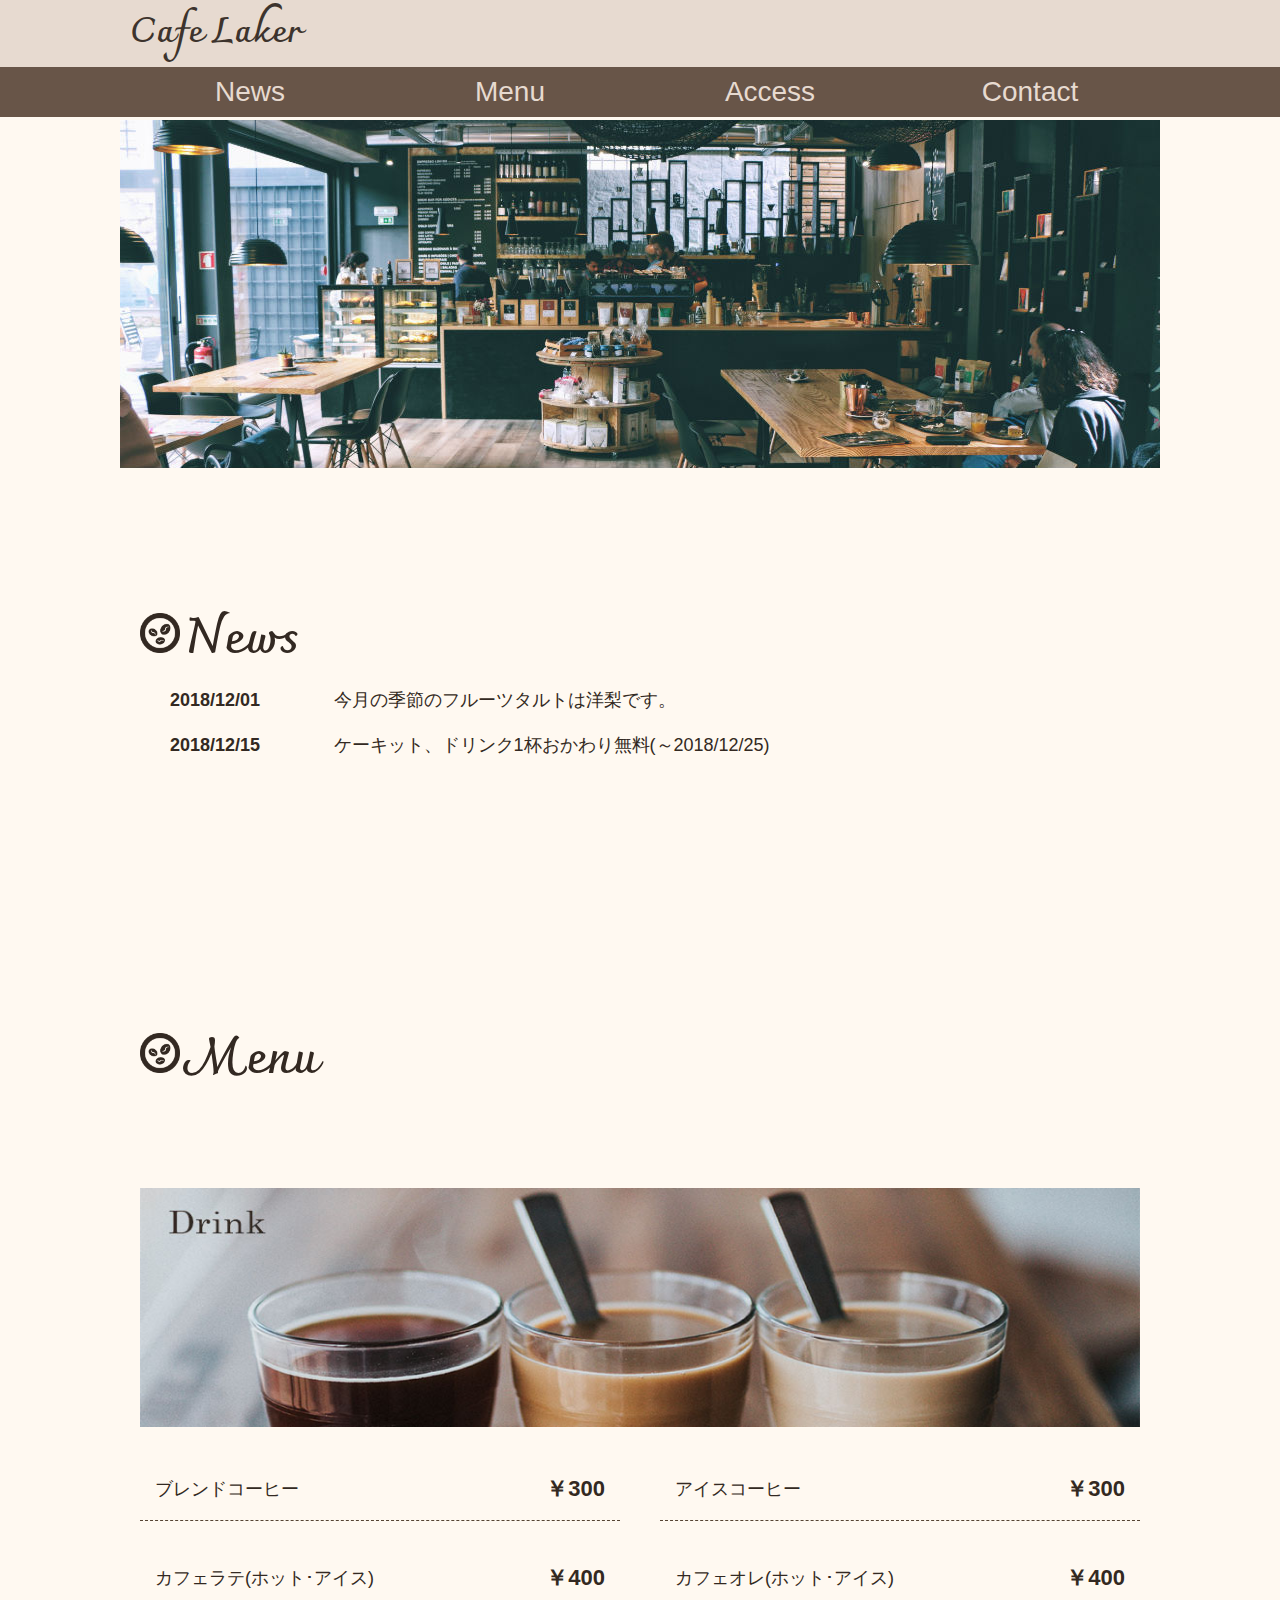
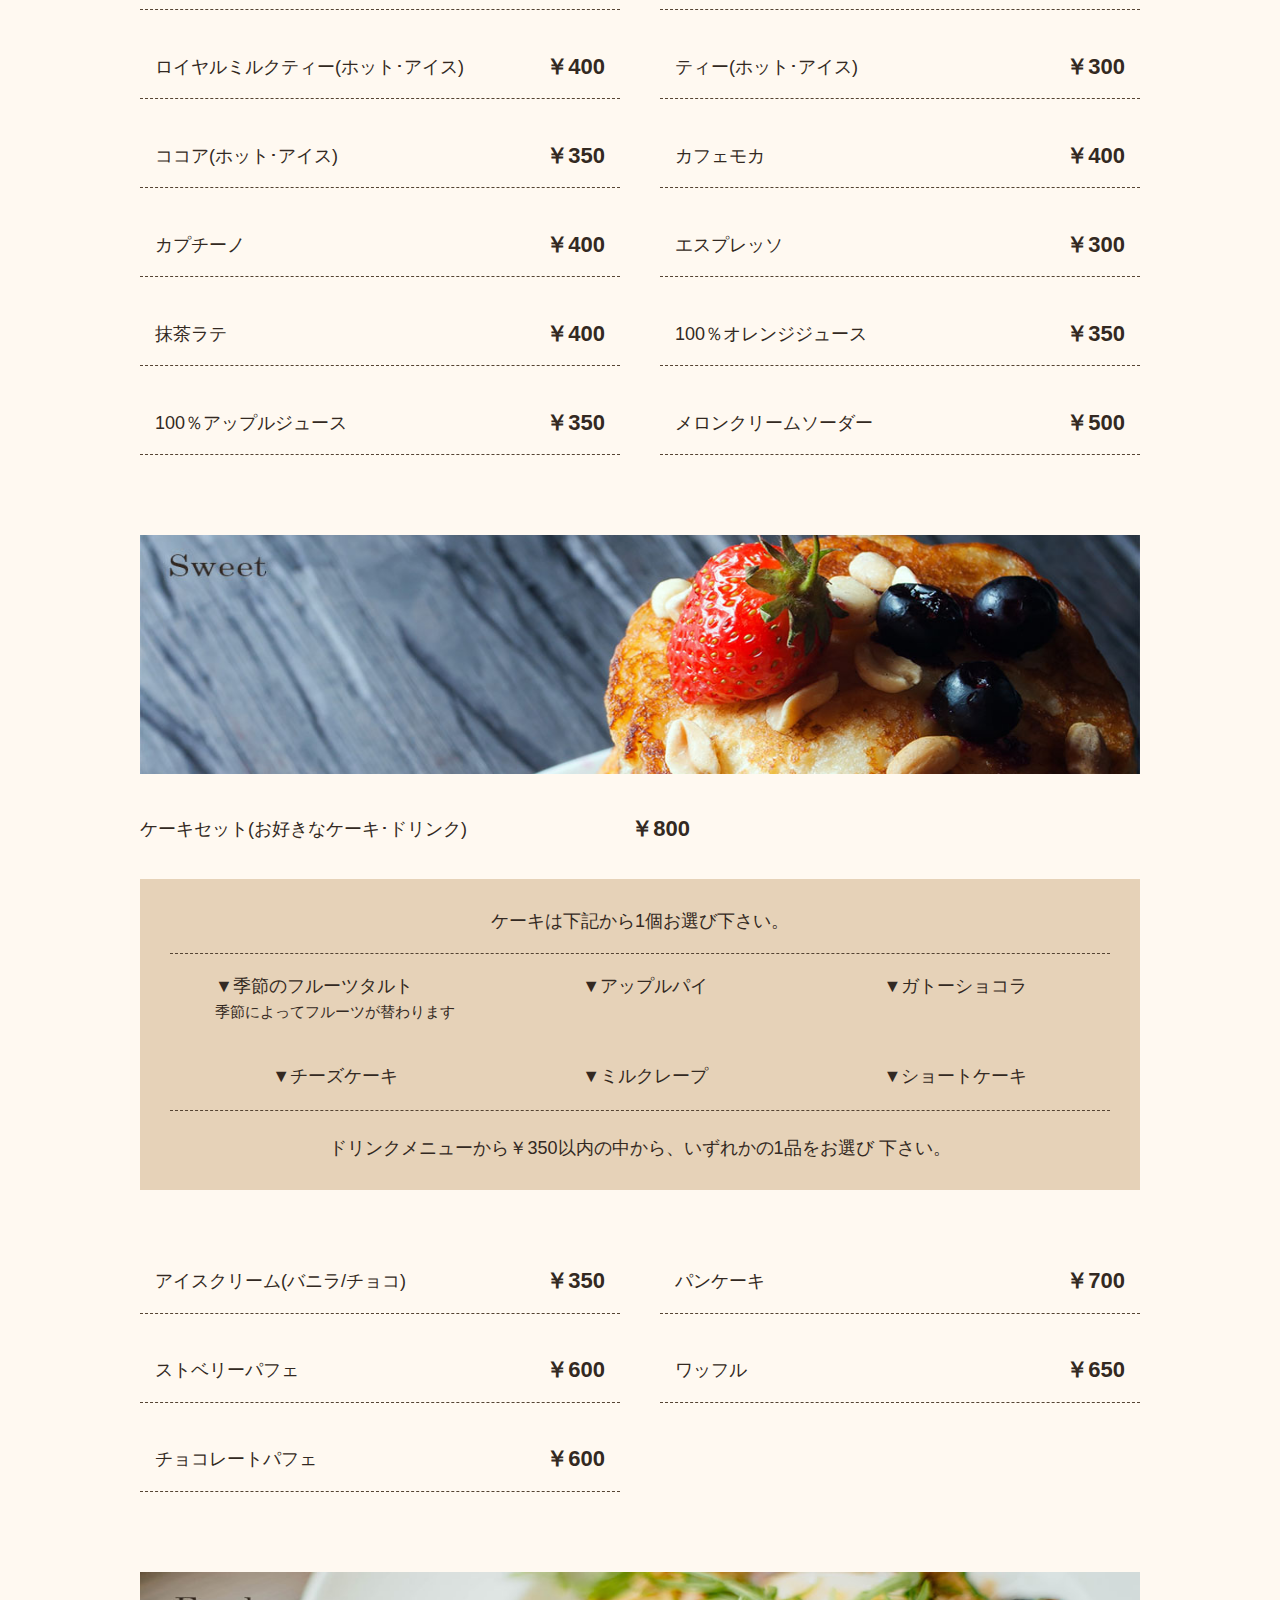
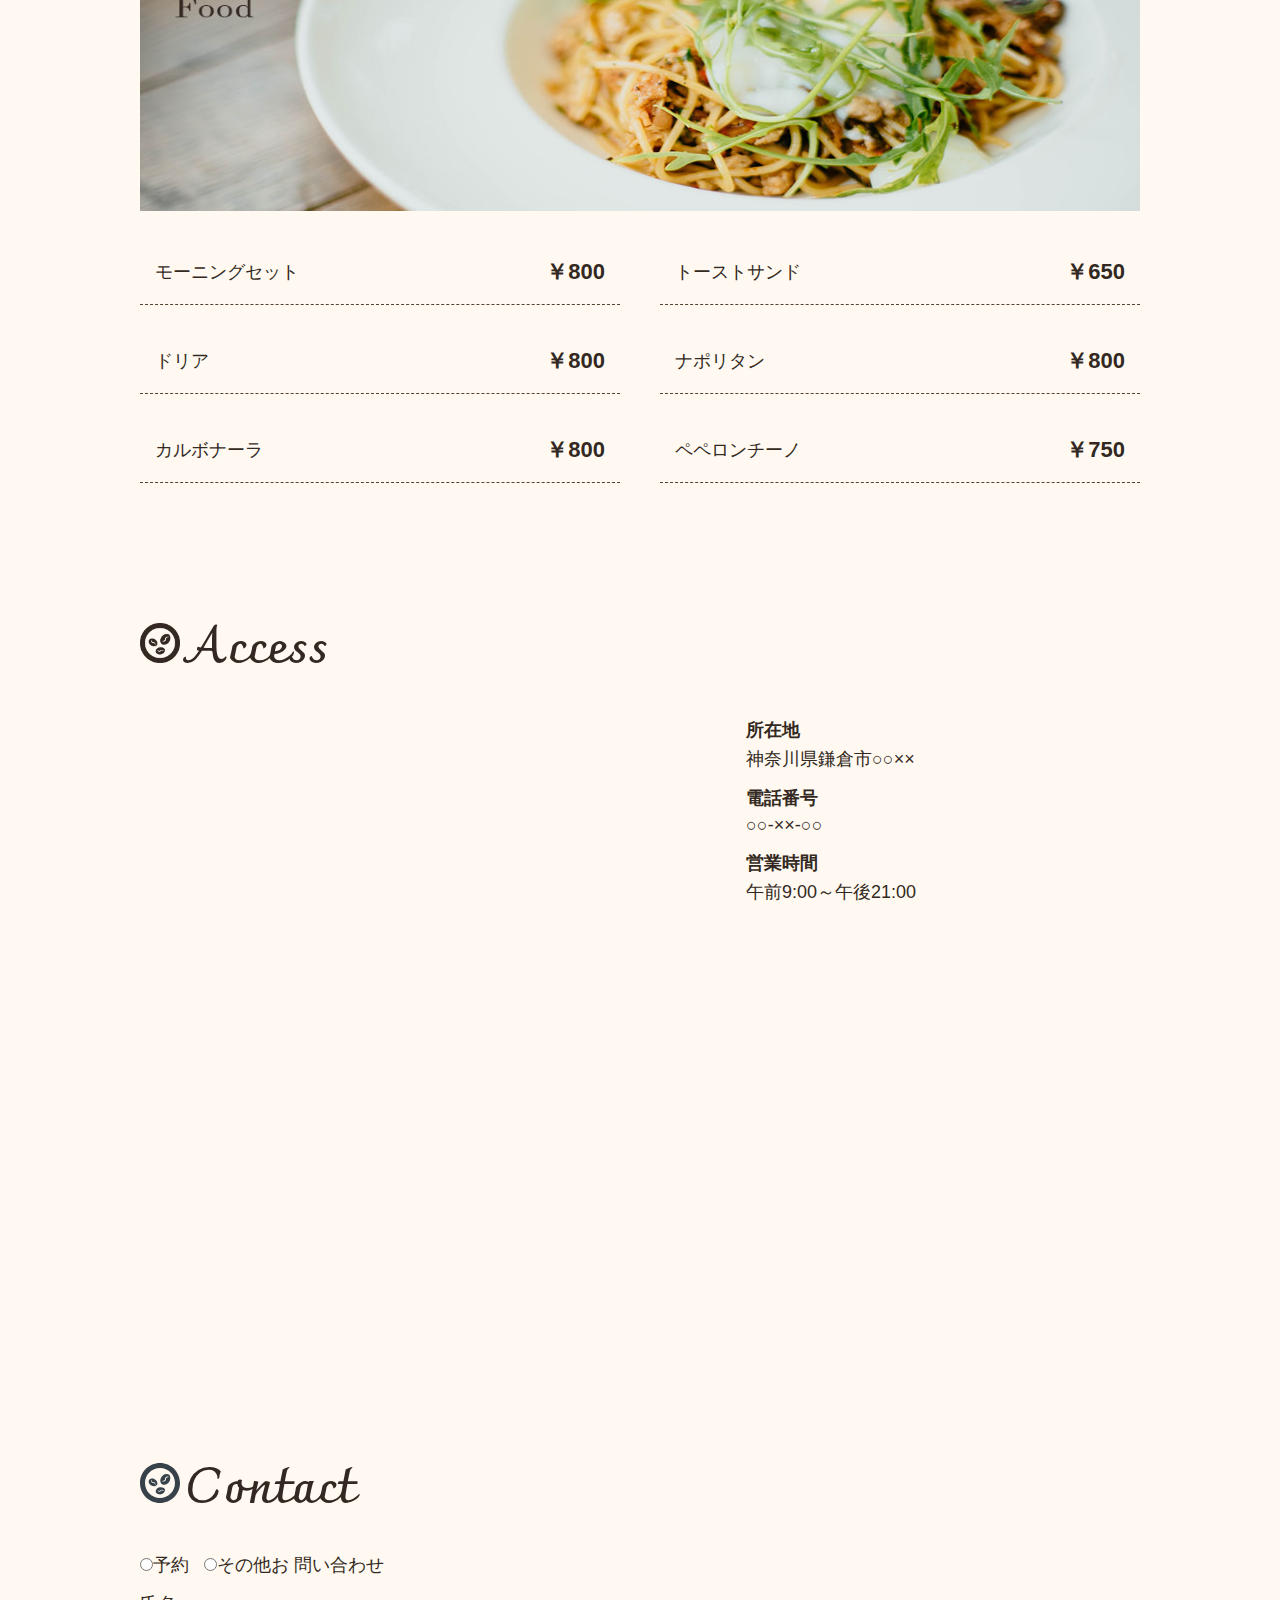
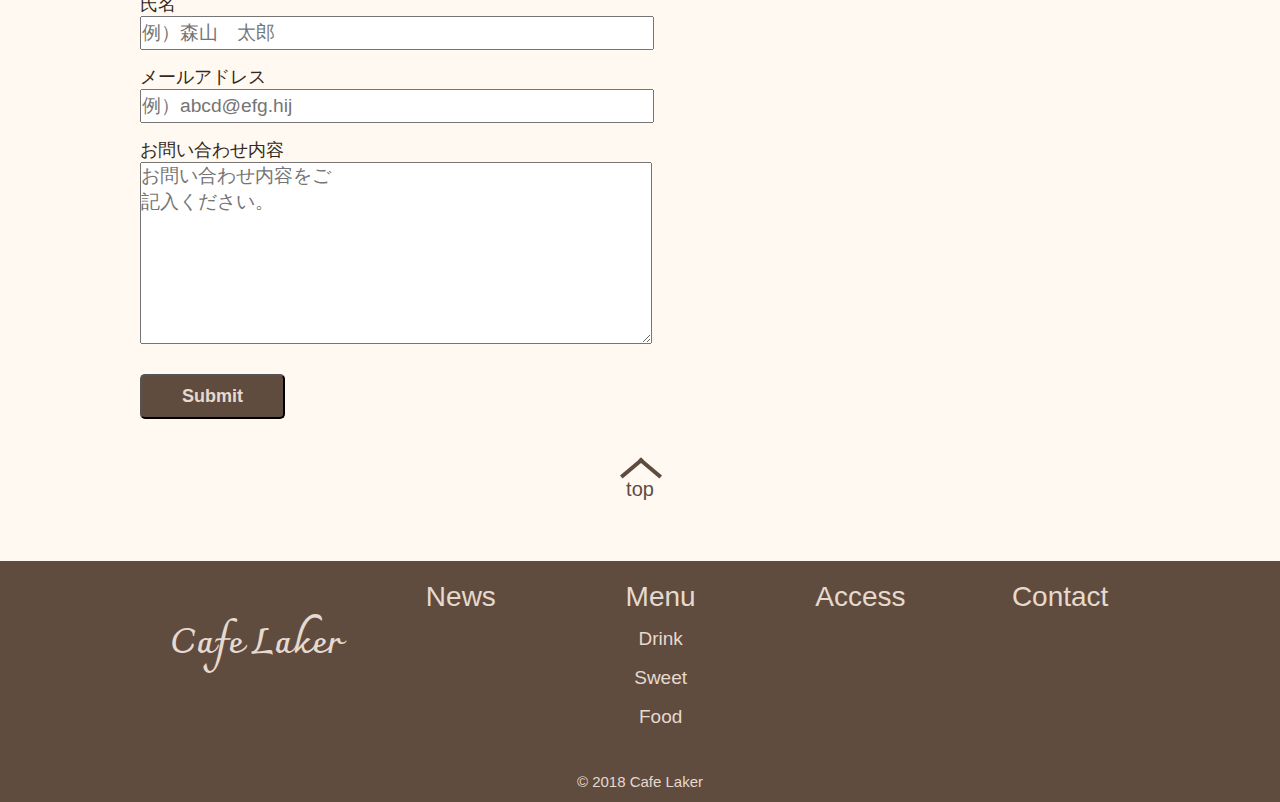
==== cafe/index.html @ 0f0bcf5d "Update index.html" ====
<!DOCTYPE html>
<html>

<head>
    <meta charset="utf-8">
    <meta name="viewport" content="width=device-width, initial-scale=1.0">
    <title>Cafe Laker</title>
    <link rel="stylesheet" href="style.css">
    <link href="https://fonts.googleapis.com/css?family=Charmonman|Kosugi+Maru" rel="stylesheet">
    <link rel="stylesheet" href="responsive.css">
    <link href="https://use.fontawesome.com/releases/v5.0.6/css/all.css" rel="stylesheet">
    <script src="https://ajax.googleapis.com/ajax/libs/jquery/3.3.1/jquery.min.js"></script>
    <script type="text/javascript" src="jquery.min.js"></script>
</head>

<body>
    <header>
        <div id="logo">
            <h1>Cafe Laker</h1>
        </div>
        <div class="menu-icon">
            <span class="line_1"></span>
            <span class="line_2"></span>
            <span class="line_3"></span>
        </div>
        <nav id="header-list">
            <ul>
                <li class="hli"><a class="link" href="#news">News</a></li>
                <li class="hli"><a class="link" href="#menu">Menu</a>

                    <ul id="sub-list">
                        <li class="hli-sub"><a class="link" href="#drink">Drink</a></li>
                        <li class="hli-sub"><a class="link" href="#sweet">Sweet</a></li>
                        <li class="hli-sub"><a class="link" href="#food">Food</a></li>
                    </ul>
                    <div id="menu-icon1">
                        <p class="icon">＋</p>
                    </div>
                </li>
                <li class="hli"><a class="link" href="#access">Access</a></li>
                <li class="hli"><a class="link" href="#contact">Contact</a></li>
            </ul>
        </nav>
    </header>
    <div id="main">
        <img class="top-img" src="./01.jpg">

        <div id="news">
            <h1><img class="icon" src="icon_054910.png" width="40">News</h1>
            <div id="news-box">
                <dl>
                    <dt><span>2018/12/01</span></dt>
                    <dd>今月の季節のフルーツタルトは洋梨です。</dd>
                    <dt>2018/12/15</dt>
                    <dd>ケーキット、ドリンク1杯おかわり無料(～2018/12/25)</dd>
                </dl>
            </div>
        </div>
        <div id="menu">
            <h1><img class="icon" src="icon_054910.png" width="40">Menu</h1>

            <div id="drink">
                <img class="menu-img" src="001.jpg" alt="Drink" width="1000" height="239">
                <div class="menu-list">
                    <div class="menu-list-in">
                        <div class="menu-name">
                            <span>ブレンドコーヒー</span>
                        </div>
                        <div class="menu-price">
                            <span>￥300</span>
                        </div>
                    </div>
                    <div class="menu-list-in">
                        <div class="menu-name">
                            <span>アイスコーヒー</span>
                        </div>
                        <div class="menu-price">
                            <span>￥300</span>
                        </div>
                    </div>
                    <div class="menu-list-in">
                        <div class="menu-name">
                            <span>カフェラテ(ホット･アイス)</span>
                        </div>
                        <div class="menu-price">
                            <span>￥400</span>
                        </div>
                    </div>
                    <div class="menu-list-in">
                        <div class="menu-name">
                            <span>カフェオレ(ホット･アイス)</span>
                        </div>
                        <div class="menu-price">
                            <span>￥400</span>
                        </div>
                    </div>
                    <div class="menu-list-in">
                        <div class="menu-name">
                            <span>ロイヤルミルクティー(ホット･アイス)</span>
                        </div>
                        <div class="menu-price">
                            <span>￥400</span>
                        </div>
                    </div>
                    <div class="menu-list-in">
                        <div class="menu-name">
                            <span>ティー(ホット･アイス)</span>
                        </div>
                        <div class="menu-price">
                            <span>￥300</span>
                        </div>
                    </div>
                    <div class="menu-list-in">
                        <div class="menu-name">
                            <span>ココア(ホット･アイス)</span>
                        </div>
                        <div class="menu-price">
                            <span>￥350</span>
                        </div>
                    </div>
                    <div class="menu-list-in">
                        <div class="menu-name">
                            <span>カフェモカ</span>
                        </div>
                        <div class="menu-price">
                            <span>￥400</span>
                        </div>
                    </div>
                    <div class="menu-list-in">
                        <div class="menu-name">
                            <span>カプチーノ</span>
                        </div>
                        <div class="menu-price">
                            <span>￥400</span>
                        </div>
                    </div>
                    <div class="menu-list-in">
                        <div class="menu-name">
                            <span>エスプレッソ</span>
                        </div>
                        <div class="menu-price">
                            <span>￥300</span>
                        </div>
                    </div>
                    <div class="menu-list-in">
                        <div class="menu-name">
                            <span>抹茶ラテ</span>
                        </div>
                        <div class="menu-price">
                            <span>￥400</span>
                        </div>
                    </div>
                    <div class="menu-list-in">
                        <div class="menu-name">
                            <span>100％オレンジジュース</span>
                        </div>
                        <div class="menu-price">
                            <span>￥350</span>
                        </div>
                    </div>
                    <div class="menu-list-in">
                        <div class="menu-name">
                            <span>100％アップルジュース</span>
                        </div>
                        <div class="menu-price">
                            <span>￥350</span>
                        </div>
                    </div>
                    <div class="menu-list-in">
                        <div class="menu-name">
                            <span>メロンクリームソーダー</span>
                        </div>
                        <div class="menu-price">
                            <span>￥500</span>
                        </div>
                    </div>
                </div>
            </div>


            <div id="sweet">
                <img class="menu-img" src="002.jpg" alt="sweet" width="1000" height="239">

                <div class="menu-list-1">
                    <div class="menu-list-in1">
                        <div class="menu-name">
                            <span>ケーキセット(お好きなケーキ･ドリンク)</span>
                        </div>
                        <div class="menu-price">
                            <span>￥800</span>
                        </div>
                    </div>
                </div>
                <div class="menu-list">
                    <div class="cake-set">
                        <div class="cake-select">
                            <span>ケーキは下記から1個お選び下さい。</span>
                        </div>
                        <div class="cake-list">
                            <div class="cake-name">
                                <span>▼季節のフルーツタルト
                  <br><small>季節によってフルーツが替わります</small></span>
                            </div>
                        </div>
                        <div class="cake-list">
                            <div class="cake-name">
                                <span>▼アップルパイ</span>
                            </div>
                        </div>
                        <div class="cake-list">
                            <div class="cake-name">
                                <span>▼ガトーショコラ</span>
                            </div>
                        </div>
                        <div class="cake-list">
                            <div class="cake-name">
                                <span>▼チーズケーキ</span>
                            </div>
                        </div>
                        <div class="cake-list">
                            <div class="cake-name">
                                <span>▼ミルクレープ</span>
                            </div>
                        </div>
                        <div class="cake-list">
                            <div class="cake-name">
                                <span>▼ショートケーキ</span>
                            </div>
                        </div>
                        <p>ドリンクメニューから￥350以内の中から、いずれかの1品をお選び 下さい。
                        </p>
                    </div>
                    <div class="menu-list-in">
                        <span>アイスクリーム(バニラ/チョコ)</span>
                        <div class="menu-price">
                            <span>￥350</span>
                        </div>
                    </div>
                    <div class="menu-list-in">
                        <span>パンケーキ</span>
                        <div class="menu-price">
                            <span>￥700</span>
                        </div>
                    </div>
                    <div class="menu-list-in">
                        <span>ストベリーパフェ</span>
                        <div class="menu-price">
                            <span>￥600</span>
                        </div>
                    </div>
                    <div class="menu-list-in">
                        <span>ワッフル</span>
                        <div class="menu-price">
                            <span>￥650</span>
                        </div>
                    </div>
                    <div class="menu-list-in">
                        <span>チョコレートパフェ</span>
                        <div class="menu-price">
                            <span>￥600</span>
                        </div>
                    </div>
                </div>

                <div id="food">
                    <img class="menu-img" src="003.jpg" alt="food" width="1000" height="239">
                    <div class="menu-list">
                        <div class="menu-list-in">
                            <div class="menu-name">
                                <span>モーニングセット</span>
                            </div>
                            <div class="menu-price">
                                <span>￥800</span>
                            </div>
                        </div>
                        <div class="menu-list-in">
                            <div class="menu-name">
                                <span>トーストサンド</span>
                            </div>
                            <div class="menu-price">
                                <span>￥650</span>
                            </div>
                        </div>
                        <div class="menu-list-in">
                            <div class="menu-name">
                                <span>ドリア</span>
                            </div>
                            <div class="menu-price">
                                <span>￥800</span>
                            </div>
                        </div>
                        <div class="menu-list-in">
                            <div class="menu-name">
                                <span>ナポリタン</span>
                            </div>
                            <div class="menu-price">
                                <span>￥800</span>
                            </div>
                        </div>
                        <div class="menu-list-in">
                            <div class="menu-name">
                                <span>カルボナーラ</span>
                            </div>
                            <div class="menu-price">
                                <span>￥800</span>
                            </div>
                        </div>
                        <div class="menu-list-in">
                            <div class="menu-name">
                                <span>ペペロンチーノ</span>
                            </div>
                            <div class="menu-price">
                                <span>￥750</span>
                            </div>
                        </div>
                    </div>
                </div>
            </div>
        </div>
        <div id="access">
            <h1><img class="icon" src="icon_054910.png" width="40">Access</h1>
            <div class="access-in">
                <div id="map">
                    <a href="https://maps.google.com/maps?q=35.319024,139.550549">
                    <iframe src="https://www.google.com/maps/embed?pb=!1m18!1m12!1m3!1d402.9807666030861!
2d139.55037755636258!3d35.31930980837869!2m3!1f0!2f0!3f0!3m2!1i1024!2i768!4f13.1!3m3!1m2!
1s0x601845c22a4f73df%3A0xc7e93a3e84fb0e0e!2z6Y6M5YCJ6aeF!5e0!3m2!1sja!2sjp!4v1543135971480" width="576" height="400" frameborder="0" style="border:0" allowfullscreen></iframe></a>
                </div>
                <div class="access-info">
                    <div class="access-list">
                        <p class="access-head">所在地</p>
                        <p class="access-content">神奈川県鎌倉市○○××</p>
                    </div>
                    <div class="access-list">
                        <p class="access-head">電話番号</p>
                        <p class="access-content">○○-××-○○</p>
                    </div>
                    <div class="access-list">
                        <p class="access-head">営業時間</p>
                        <p class="access-content">午前9:00～午後21:00</p>
                    </div>
                </div>
            </div>
        </div>

        <div id="contact">
            <h1><img class="icon" src="icon_054910.svg" width="40">Contact</h1>
            <div class="contact-in">
                <div class="radio-select">
                    <input type="radio" name="contact" value "reservation">予約
                    <input class="radio-left" type="radio" name="contact" value "other">その他お 問い合わせ
                </div>
                <div class="contact-list">
                    <p>氏名</p>
                    <input class="contact-area" type="text" size="50" name="name" value="" placeholder="例）森山　太郎">
                </div>
                <div class="contact-list">
                    <p>メールアドレス</p>
                    <input class="contact-area" type="text" size="50" name="mail" value="" placeholder="例）abcd@efg.hij">
                </div>
                <div class="contact-list">
                    <p>お問い合わせ内容</p>
                    <textarea class="contact-area" cols="50" rows="10" name="message" placeholder="お問い合わせ内容をご
記入ください。"></textarea>
                </div>
                <div class="button">
                    <input class="btn" type="submit">
                </div>
            </div>
        </div>
        <div id="top">
            <a href="#logo">
     <span class="top-line_1"></span>
     <span class="top-line_2"></span>
     <p>top</p>
            </a>
        </div>
    </div>

    <footer>
        <div id="footer-in">
            <h1 id="footer-logo">Cafe Laker</h1>
            <nav id="footer-list">
                <ul>
                    <li class="fli"><a href="#news">News</a></li>
                    <li class="fli"><a href="#menu">Menu</a>
                        <ul id="footer-list-sub">
                            <li class="fli-sub"><a href="#drink">Drink</a></li>
                            <li class="fli-sub"><a href="#sweet">Sweet</a></li>
                            <li class="fli-sub"><a href="#food">Food</a></li>
                        </ul>
                    </li>
                    <li class="fli"><a href="#access">Access</a></li>
                    <li class="fli"><a href="#contact">Contact</a></li>
                </ul>
            </nav>
            <p><small>&copy; 2018 Cafe Laker</small></p>
        </div>
    </footer>
</body>

</html>
---- cafe/style.css ----
@charset "utf-8";
* {
    margin: 0;
    padding: 0;
}

body {
    font-family: 'Kosugi Maru', sans-serif;
    font-size: 18px;
    background-color: #FFF9F1;
    color: #332922;
}

header {
    opacity: 0.95;
    position: fixed;
    width: 100%;
}

h1 {
    font-family: 'Charmonman', cursive;
    font-size: 50px;

}

#logo {
    padding-left: 20px;
    background-color: #E6D9CE;
}

#logo h1 {
    font-size: 35px;
    max-width: 1040px;
    margin: 0 auto;
}


#main {
    max-width: 1040px;
    margin: 0 auto;
}

/*アイコン*/
.icon{
    padding-right: 5px;
}
.menu-icon {
    display: none;
}
#menu-icon1 {
    display: none;
}

/*ヘッダーメニュー*/
ul,
a {
    list-style: none;
    text-decoration: none;
    font-size: 28px;
    color: #E6D9CE;
}
#header-list {
    height: 50px;
    background-color: #604C3F;
}
#header-list ul {
    max-width: 1040px;
    margin: 0 auto;
}
#header-list > ul {
    display: flex;
}
#header-list li {
    width: 100%;
}
#header-list a {
    display: inline-block;
}
.hli a {
    width: 100%;
    text-align: center;
    line-height: 50px;
}
.hli a:hover {
    background-color: #997A65;
    color: #604C3F;
}

/*サブリスト*/
#sub-list {
    display: none;
}
.hli-sub {
    background-color: #604C3F;
    border-top: dashed 2px #E6D9CE;
}

/*メイン画像*/
.top-img{
    padding-top: 120px;
}

.menu-img{
    padding-top: 80px;
}

/*ニュース*/
#news {
    min-height: 300px;
    margin-left: 20px;
    padding-top: 120px;
}
#news-box {
    margin-left: 30px;
    line-height: 1.4;
}
#news-box dt {
    padding-right: 15px;
    float: left;
    font-weight: bold;
    width: 15%;
}
#news-box dd {
    padding-bottom: 20px;
}

/*メニュー*/
#menu {
    margin: 0 20px;
    padding-top: 120px;
}
.menu-list {
    display: flex;
    flex-wrap: wrap;
    align-content: space-between;
    justify-content: space-between;
}
.menu-list-in {
    width: 48%;
    display: flex;
    justify-content: space-between;
    padding: 0 15px;
    box-sizing: border-box;
    border-bottom: 1px dashed #543;
    height: 4rem;
    align-items: center;
    margin-top: 25px;
}
.menu-price {
    font-weight: bold;
    font-size: 22px;
}

.menu-list-1 {
    display: block;
    overflow: hidden;
    padding-top: 20px;
    padding-bottom: 20px;
}
.menu-list-in1 {
    box-sizing: border-box;
    width: 55%;
    height: 60px;
    display: flex;
    flex-flow: nowrap;
    align-items: center;
    justify-content: space-between;
    overflow: hidden;
}

/*ケーキメニュー*/
.cake-set {
    display: flex;
    flex-wrap: wrap;
    padding: 30px;
    background-color: #E6D2B8;
    margin-bottom: 35px;
}
.cake-set p {
    width: 100%;
    text-align: center;
    padding-top: 25px;
    border-top: dashed 1px #543;
}
.cake-select {
    text-align: center;
    width: 100%;
    padding-bottom: 20px;
    border-bottom: dashed 1px #543;
}
.cake-list {
    width: 33%;
    display: flex;
    padding: 20px 0 20px 20px;
    box-sizing: border-box;
    line-height: 1.4;
}
.cake-name {
    display: block;
    margin: 0 auto;
}

/*アクセス*/
#access {
    margin: 0 20px;
    padding-top: 120px;
    min-height: 80vh;
}
.access-in {
    display: flex;
    margin-top: 20px;
}
.access-info {
    padding-left: 30px;
    width: 100%;
}
.access-list {
    margin-bottom: 15px;
}
.access-head {
    margin-bottom: 5px;
    font-weight: bold;
}

/*お問い合わせ*/
#contact {
    margin-left: 20px;
    padding-top: 120px;
}
.contact-in {
    margin-top: 15px;
}
.radio-left {
    margin-left: 10px;
}
.contact-list {
    margin-top: 15px;
}
.contact-area {
    height: 30px;
}
#contact textarea {
    height: 180px;
}
.contact-area {
    width: 50%;
}
input[type=text],
textarea {
    font-size: 1.2rem;
}
/*ボタン*/
.btn {
    font-size: 18px;
    font-weight: bold;
    padding: 10px 40px;
    margin: 25px 0;
    border-radius: 5px;
    background-color: #604C3F;
    color: #E6D9CE;
}
.btn:hover {
    background-color: #997A65;
    color: #604C3F;
}

/*ページ先頭*/
#top {
    padding: 10px;
    margin: 0 auto;
    width: 45px;
}
#top p {
    font-size: 20px;
    color: #604C3F;
    text-align: center
}
.top-line_1,
.top-line_2 {
    background-color: #604C3F;
    width: 28px;
    height: 4px;
    display: block;
    margin-bottom: 8px;
}
.top-line_1 {
    transform: translateY(12px) rotate(-40deg);
}
.top-line_2 {
    transform: translateX(18px) rotate(40deg);
}

/*フッター*/

footer {
    margin-top: 50px;
    background-color: #604C3F;
}

#footer-in {
    max-width: 1040px;
    margin: 0 auto;
}

#footer-logo {
    float: left;
    margin: 50px 20px 0 50px;
    font-size: 35px;
    color: #E6D9CE;
}

/*フッターリスト*/
#footer-list {
    height: 200px;
}
#footer-list > ul {
    display: flex;
}
.fli {
    width: 25%;
    margin-top: 20px;
    text-align: center;
    font-size: 23px;
}
.fli-sub a {
    padding-top: 15px;
    font-size: 19px;
    display: inline-block;
}
footer p {
    text-align: center;
    padding: 10px;
    color: #E6D9CE;
}
---- cafe/responsive.css ----
@media only screen and (min-width: 901px) {
    .hli {
        display: block!important
    }

}

@media all and (max-width: 900px) {
    header {
        position: static;
    }
    #logo {
        padding-top: 50px;
        text-align: center;

    }
    /*アイコン*/
    .menu-icon {
        cursor: pointer;
        padding: 9px 25px;
        display: block;
        position: fixed;
        top: 0;
        right: 0;
        z-index: 10;
    }
    .line_1,
    .line_2,
    .line_3 {
        width: 26px;
        height: 3px;
        background-color: #E6D9CE;
        display: block;
        margin-bottom: 8px;
    }
    .menu-icon span {
        transition: .4s;
    }
    .menu-icon.close .line_1 {
        -webkit-transform: translateY(20px) rotate(-45deg);
        transform: translateY(12px) rotate(-45deg);
    }
    .menu-icon.close .line_2 {
        opacity: 0;
    }
    .menu-icon.close .line_3 {
        -webkit-transform: translateY(-20px) rotate(45deg);
        transform: translateY(-10px) translateX(0px) rotate(45deg);

    }
    /*サブアイコン*/
     #menu-icon1 {
        display: inline-block;
        padding: 10px 25px;
        position: absolute;
        right: 0;
        top: 0;
    }
    #menu-icon1:hover {
        background-color: #997A65;
        color: #604C3F;
    }

    /*ヘッダーメニュー*/
    #header-list {
        position: fixed;
        top: 0;
        width: 100%;
    }
    #header-list ul {
        flex-direction: column;
    }
    #header-list li {
        position: relative;
    }
    #header-list a {
        width: 100%;
        text-align: left;
    }
    .hli {
        display: none;
        background-color: #604C3F;
    }
    .hli-sub a {
        padding: 0 40px
    }
    img{
        max-width: 100%;
    }
.top-img{
    padding-top: 0px;
}

.menu-img{
    object-position: left center;
    object-fit: cover;
    height:120px;
}
    /*ニュース*/
    #news {
        padding-top: 60px;
    }
    #news-box dt {
        float: none;
    }
    /*メニュー*/
    #menu {
        padding-top: 60px;
    }
    .menu-list-in {
        width: 100%;
    }
    .menu-list-in1 {
        width: 100%;
        padding: 0 15px;
    }
    .cake-list {
        width: 100%;
    }

    /*アクセス*/
    #access {
        padding-top: 60px;
        min-height: 88vh;
    }
    .access-in {
        display: block;
    }
    #map iframe {
        width: 100%;
    }
    .access-info {
        padding: 30px 0 0;
    }
    .access-head {
        background-color: #E6D2B8;
        padding: 10px 25px;
    }
    .access-content {
        padding: 10px 25px;
    }

    /*コンタクト*/
    #contact {
        padding-top: 60px;
        margin: 0 25px;
        min-height: 73vh;
    }
    .contact-area {
        width: 100%;
    }

    /*ボタン*/
    .button {
        text-align: center;
    }

    /*フッター*/
    #footer-logo {
        margin: 0;
        padding: 20px 0;
        float: none;
        text-align: center;
    }
    #footer-list {
        height: 0px;
    }

    .fli a {
        display: none;
    }


    @media all and (max-width: 750px) {
body{
    font-size:16px;
        }
        #header-list {
            height: 40px;
        }
        ul,
        a {
            font-size: 18px;
        }

        .menu-icon {
            font-size: 18px;
        }

        .access-list {
            margin-bottom: 5px
        }
        .access-head {
            padding: 10px 0 10px 25px;
        }
        .access-content {
            padding: 5px 25px;
        }
    }
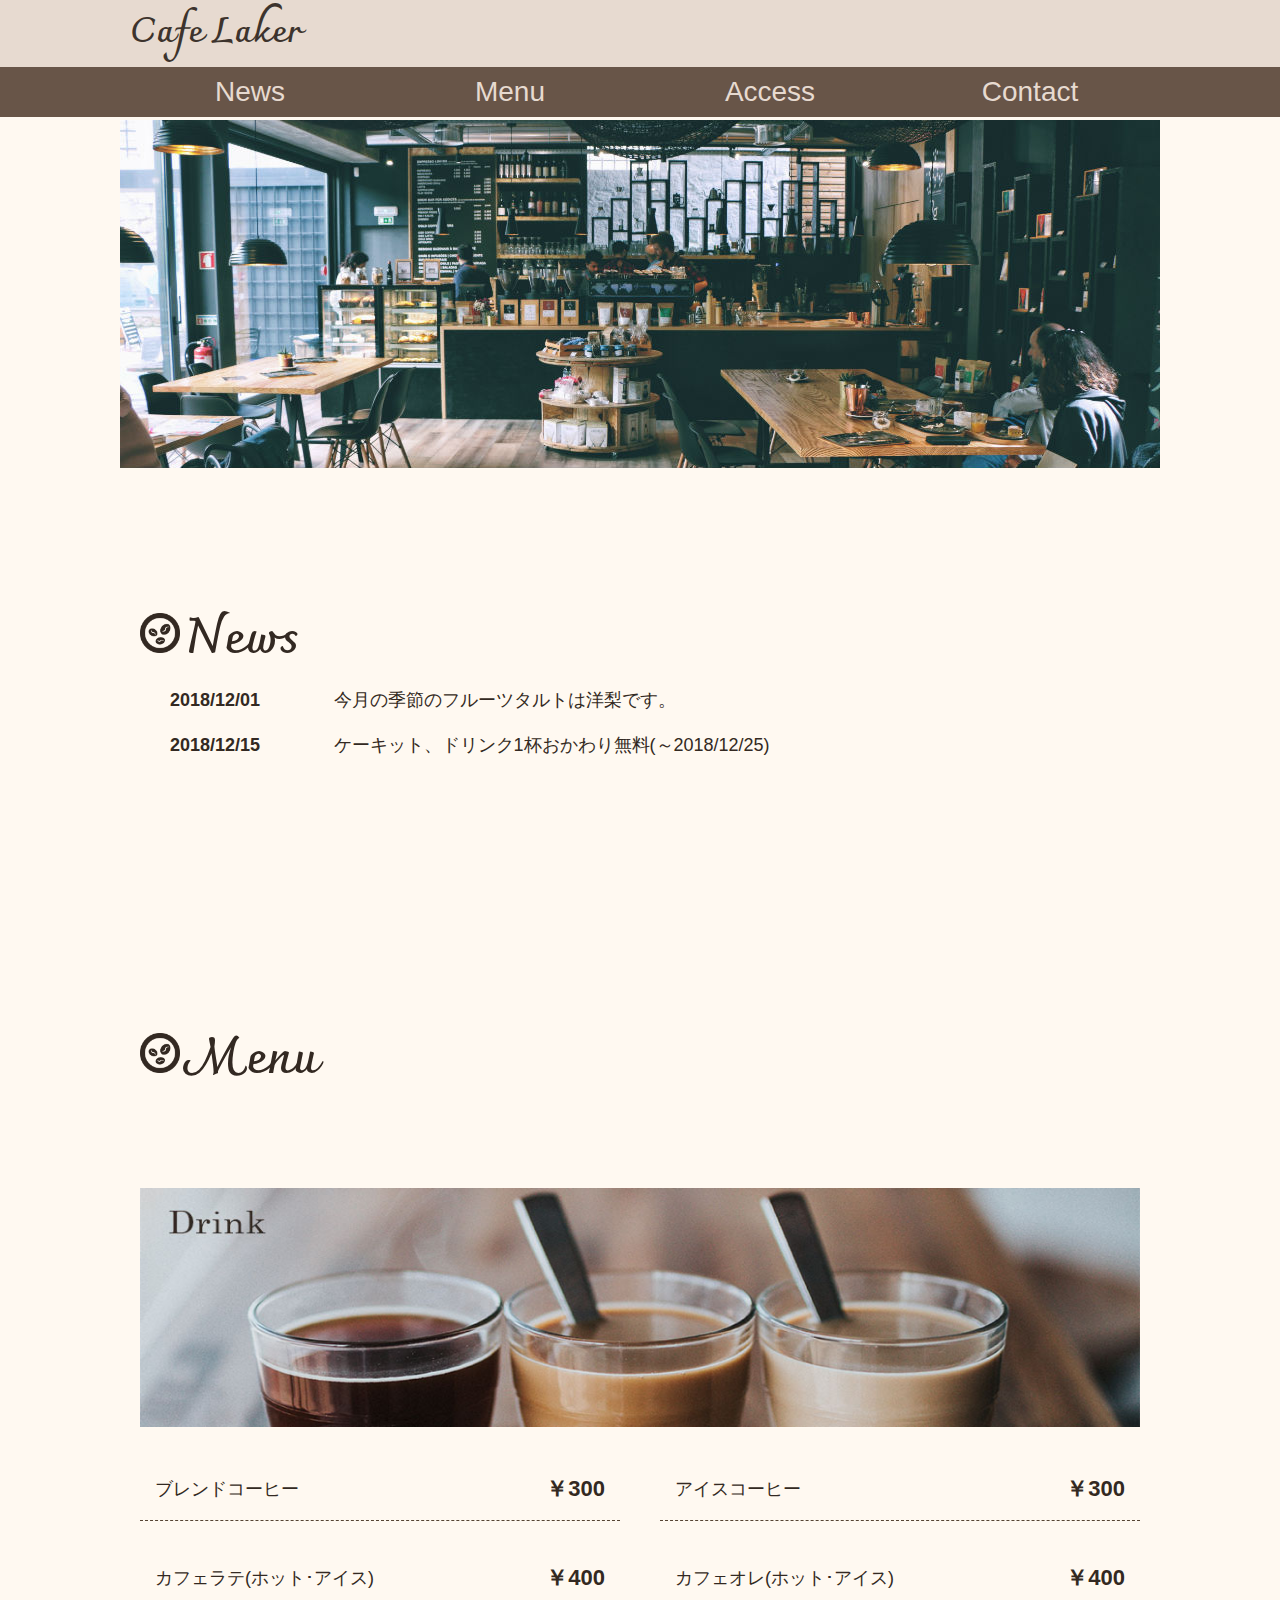
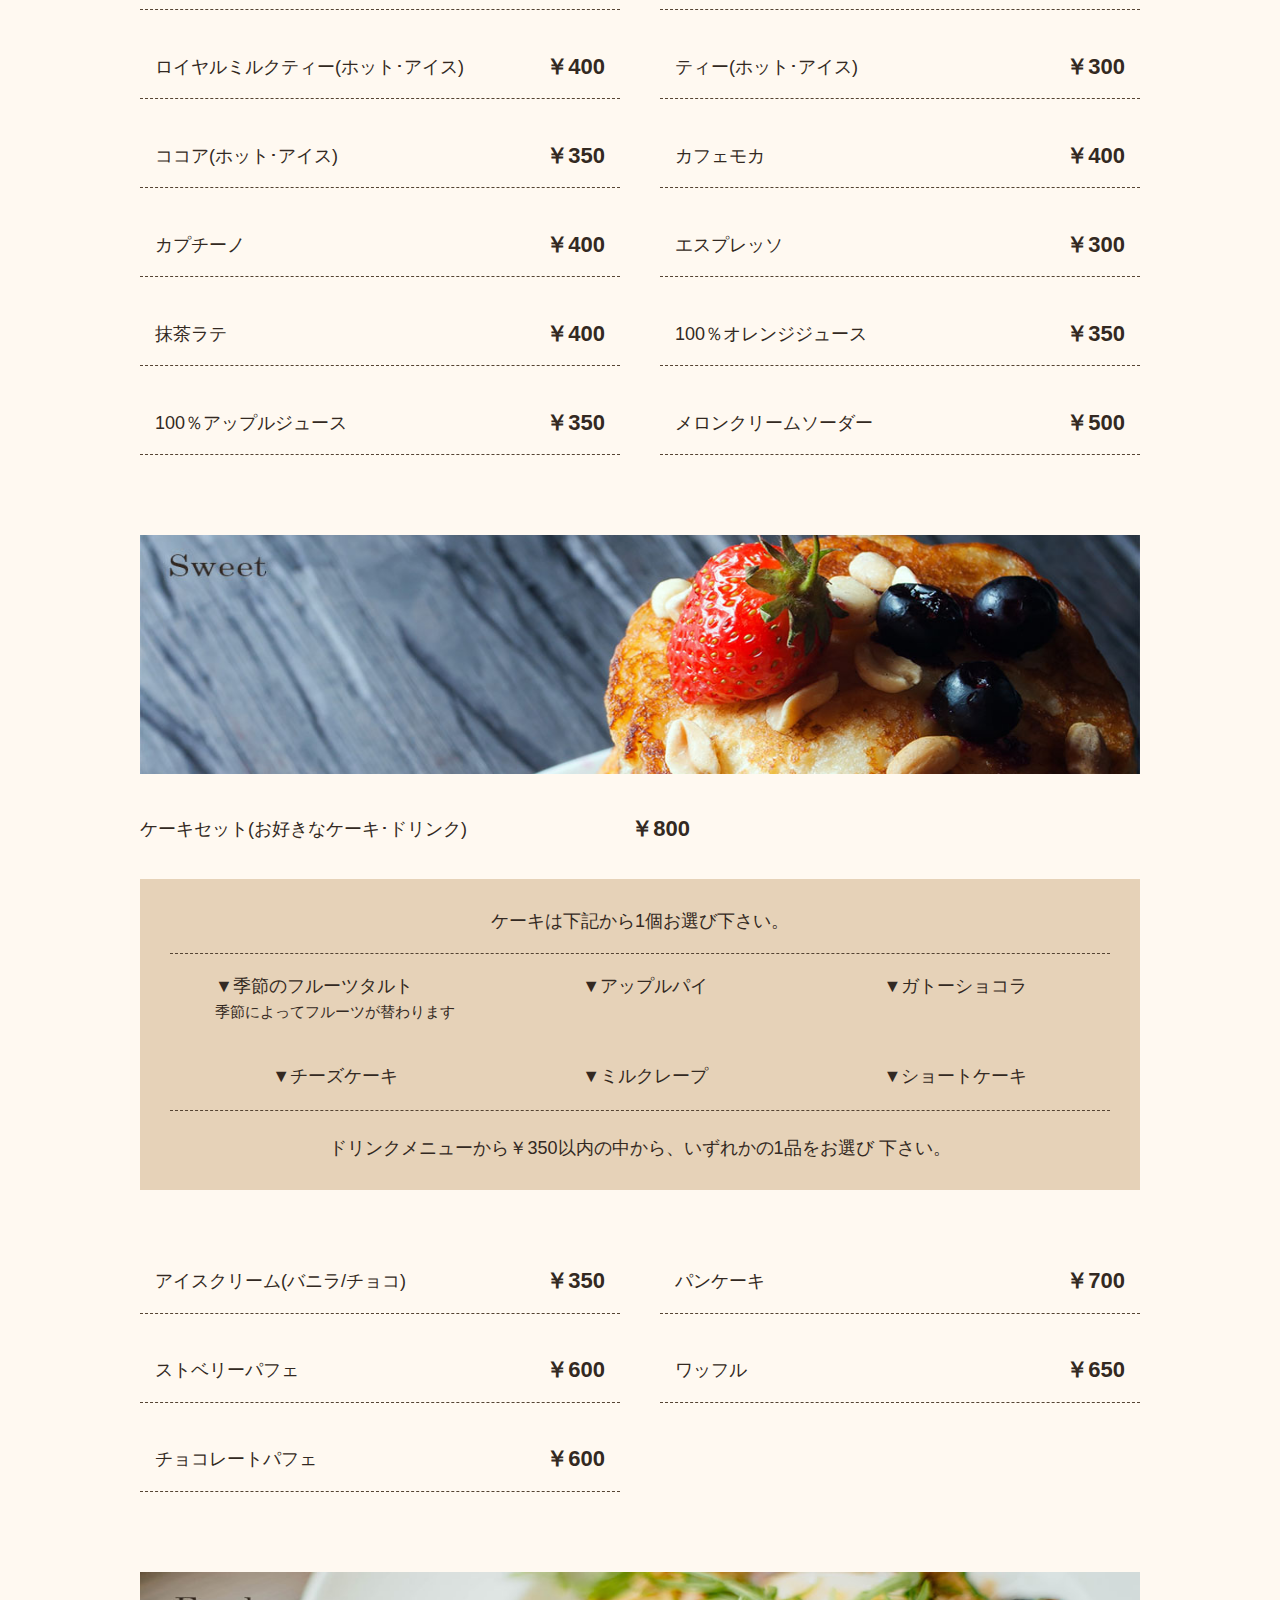
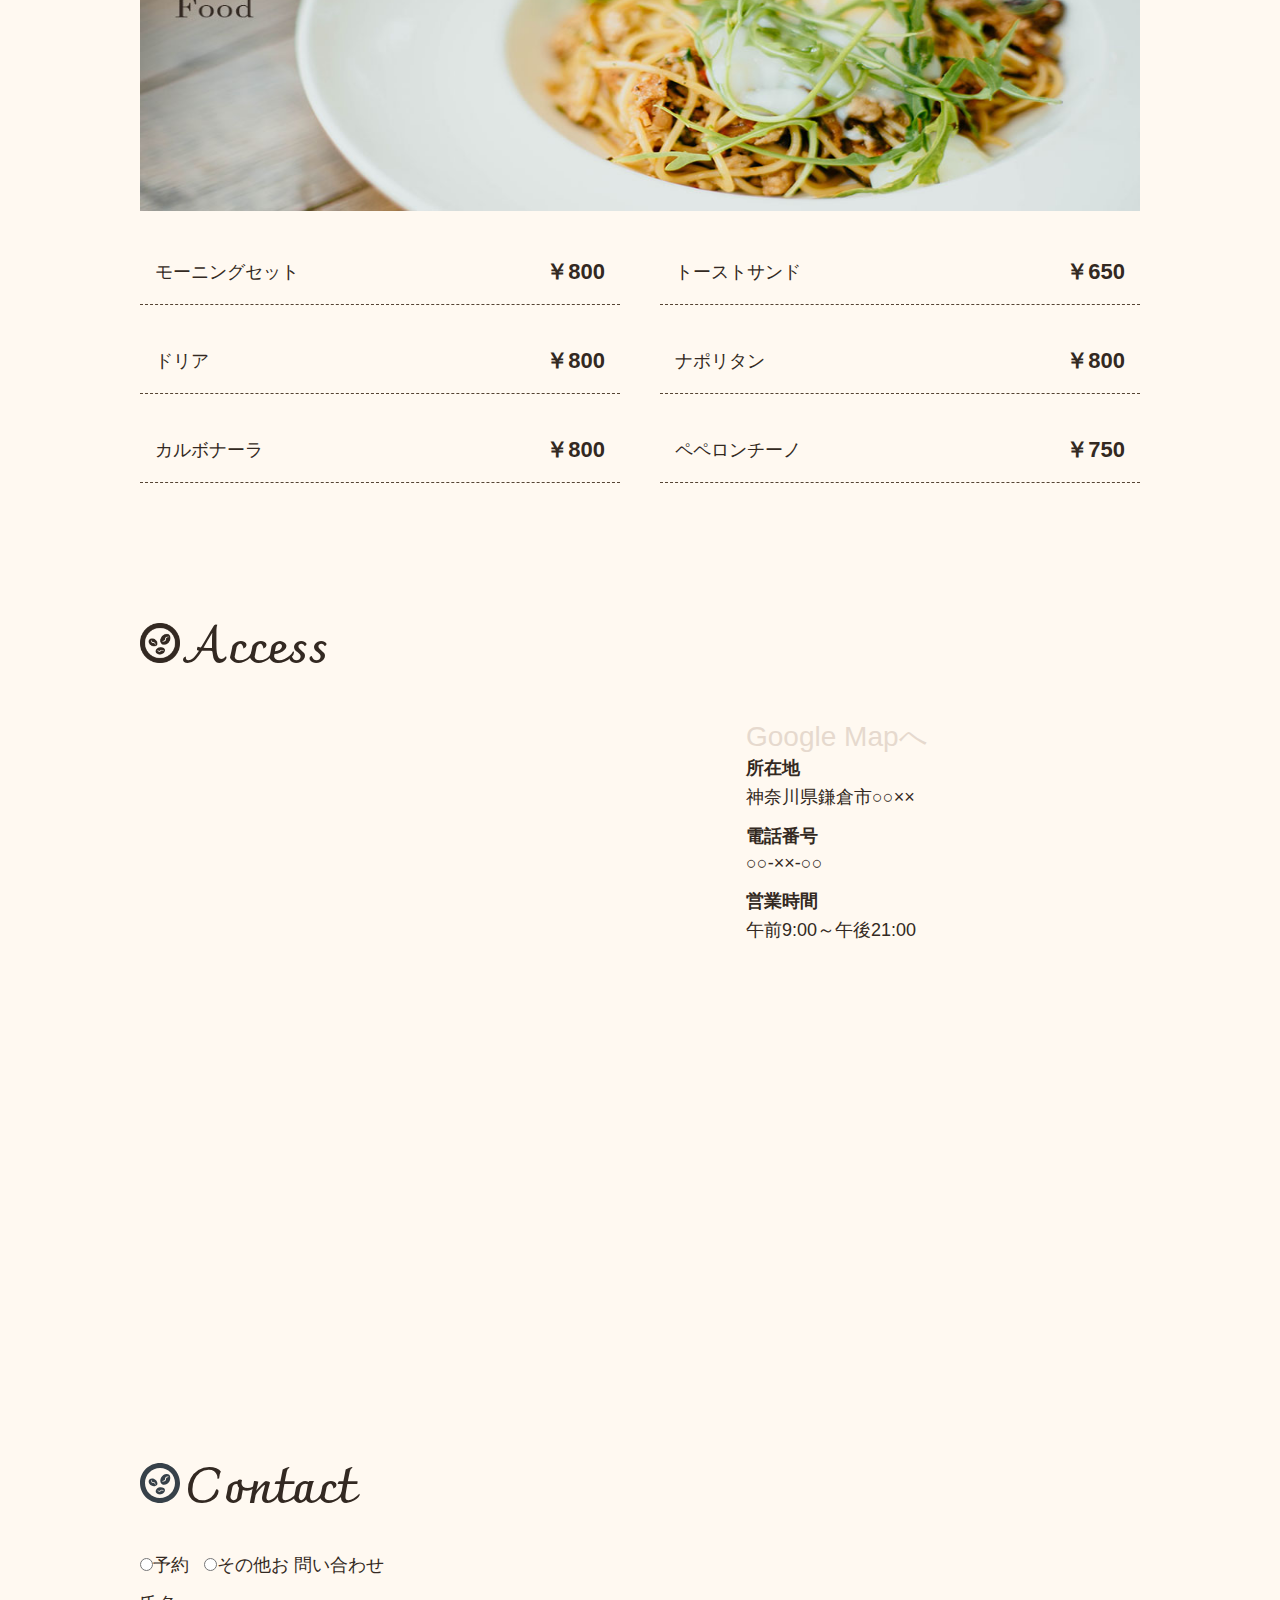
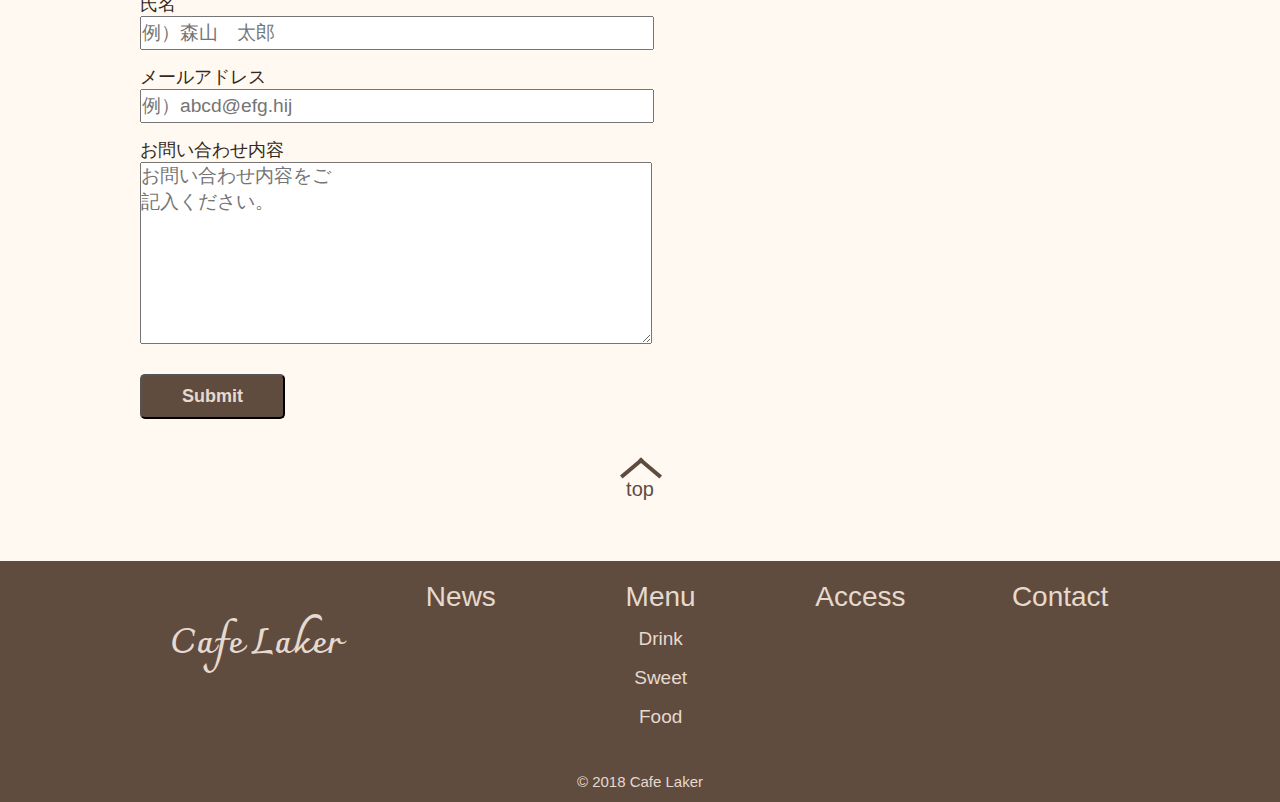
==== commit f1b5ebca: "Update index.html" ====
--- a/cafe/index.html
+++ b/cafe/index.html
@@ -320,14 +320,14 @@
         <div id="access">
             <h1><img class="icon" src="icon_054910.png" width="40">Access</h1>
             <div class="access-in">
-                <div id="map">
-                    <a href="https://maps.google.com/maps?q=35.319024,139.550549">
+                <div id="map">                    
                     <iframe src="https://www.google.com/maps/embed?pb=!1m18!1m12!1m3!1d402.9807666030861!
 2d139.55037755636258!3d35.31930980837869!2m3!1f0!2f0!3f0!3m2!1i1024!2i768!4f13.1!3m3!1m2!
-1s0x601845c22a4f73df%3A0xc7e93a3e84fb0e0e!2z6Y6M5YCJ6aeF!5e0!3m2!1sja!2sjp!4v1543135971480" width="576" height="400" frameborder="0" style="border:0" allowfullscreen></iframe></a>
+1s0x601845c22a4f73df%3A0xc7e93a3e84fb0e0e!2z6Y6M5YCJ6aeF!5e0!3m2!1sja!2sjp!4v1543135971480" width="576" height="400" frameborder="0" style="border:0" allowfullscreen></iframe>
                 </div>
                 <div class="access-info">
                     <div class="access-list">
+                        <p class="access-content"><a href="https://maps.google.com/maps?q=35.319024,139.550549">Google Mapへ</a></p>
                         <p class="access-head">所在地</p>
                         <p class="access-content">神奈川県鎌倉市○○××</p>
                     </div>
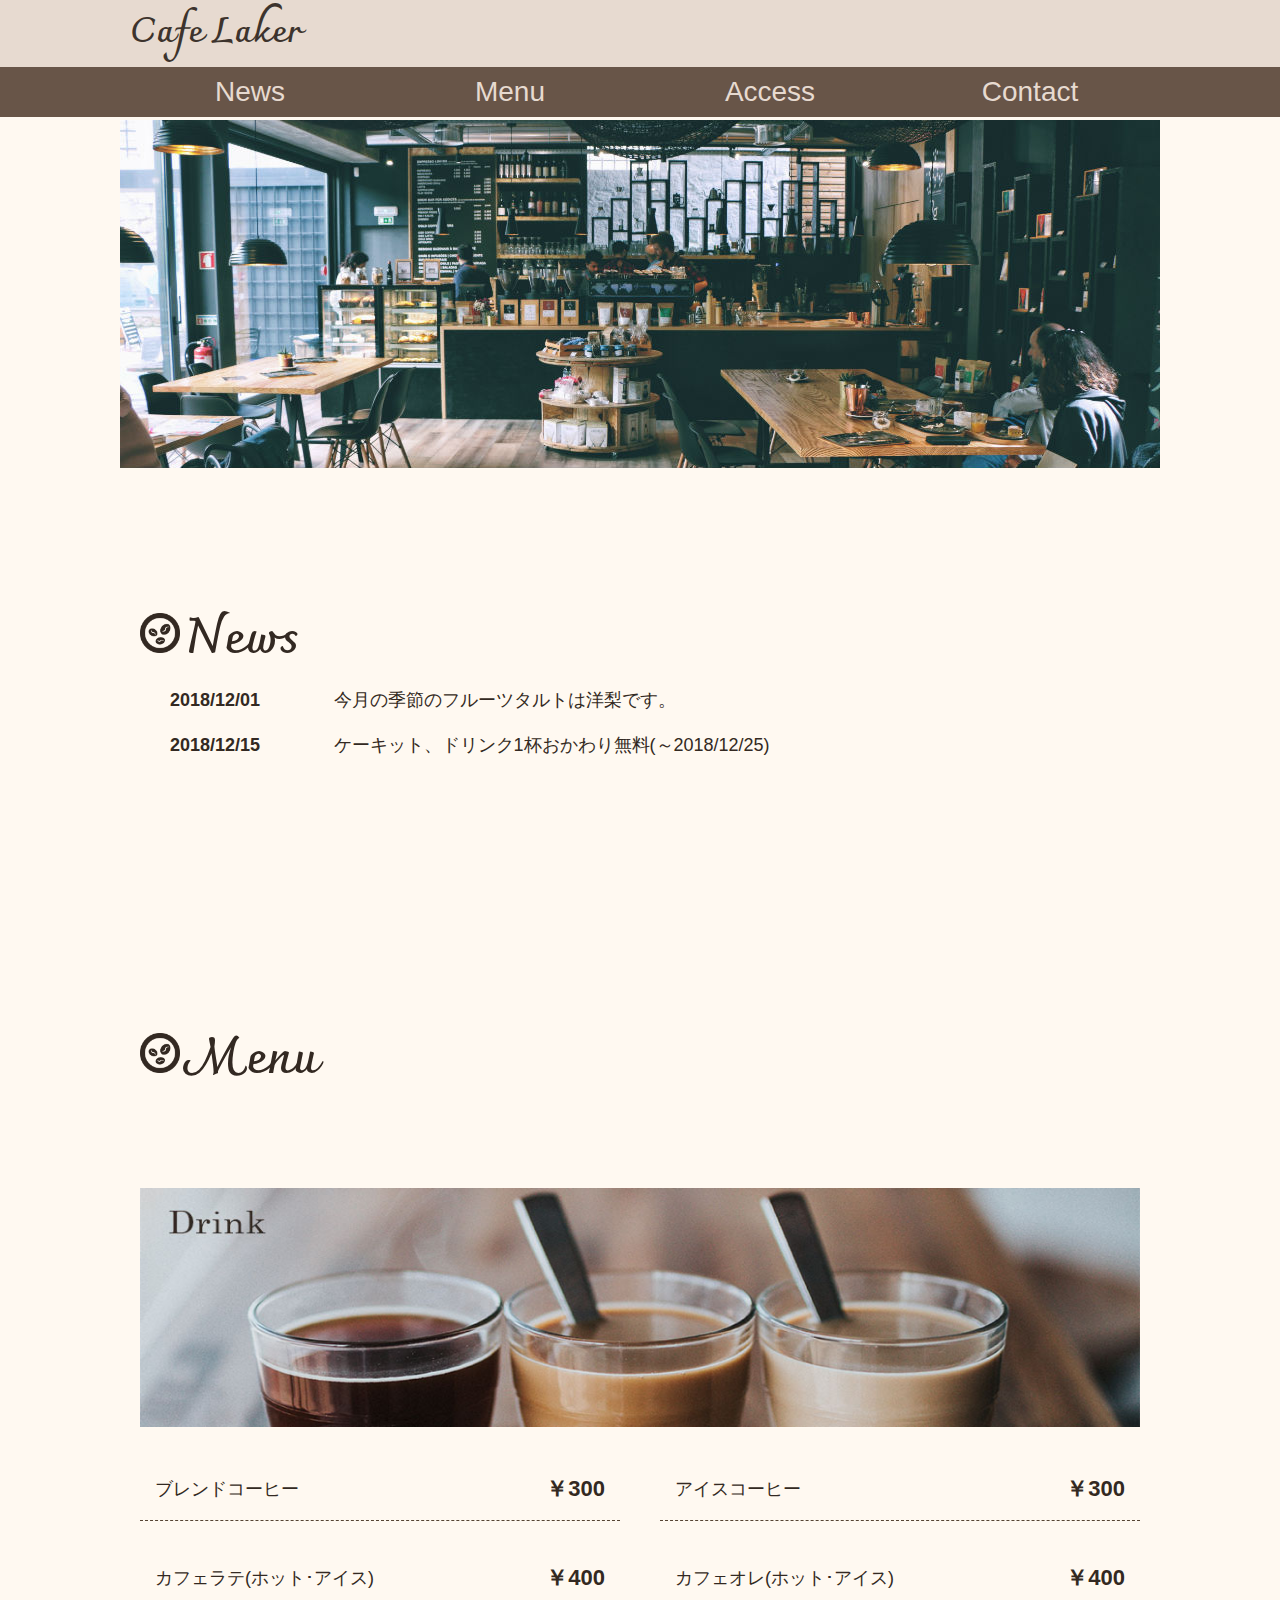
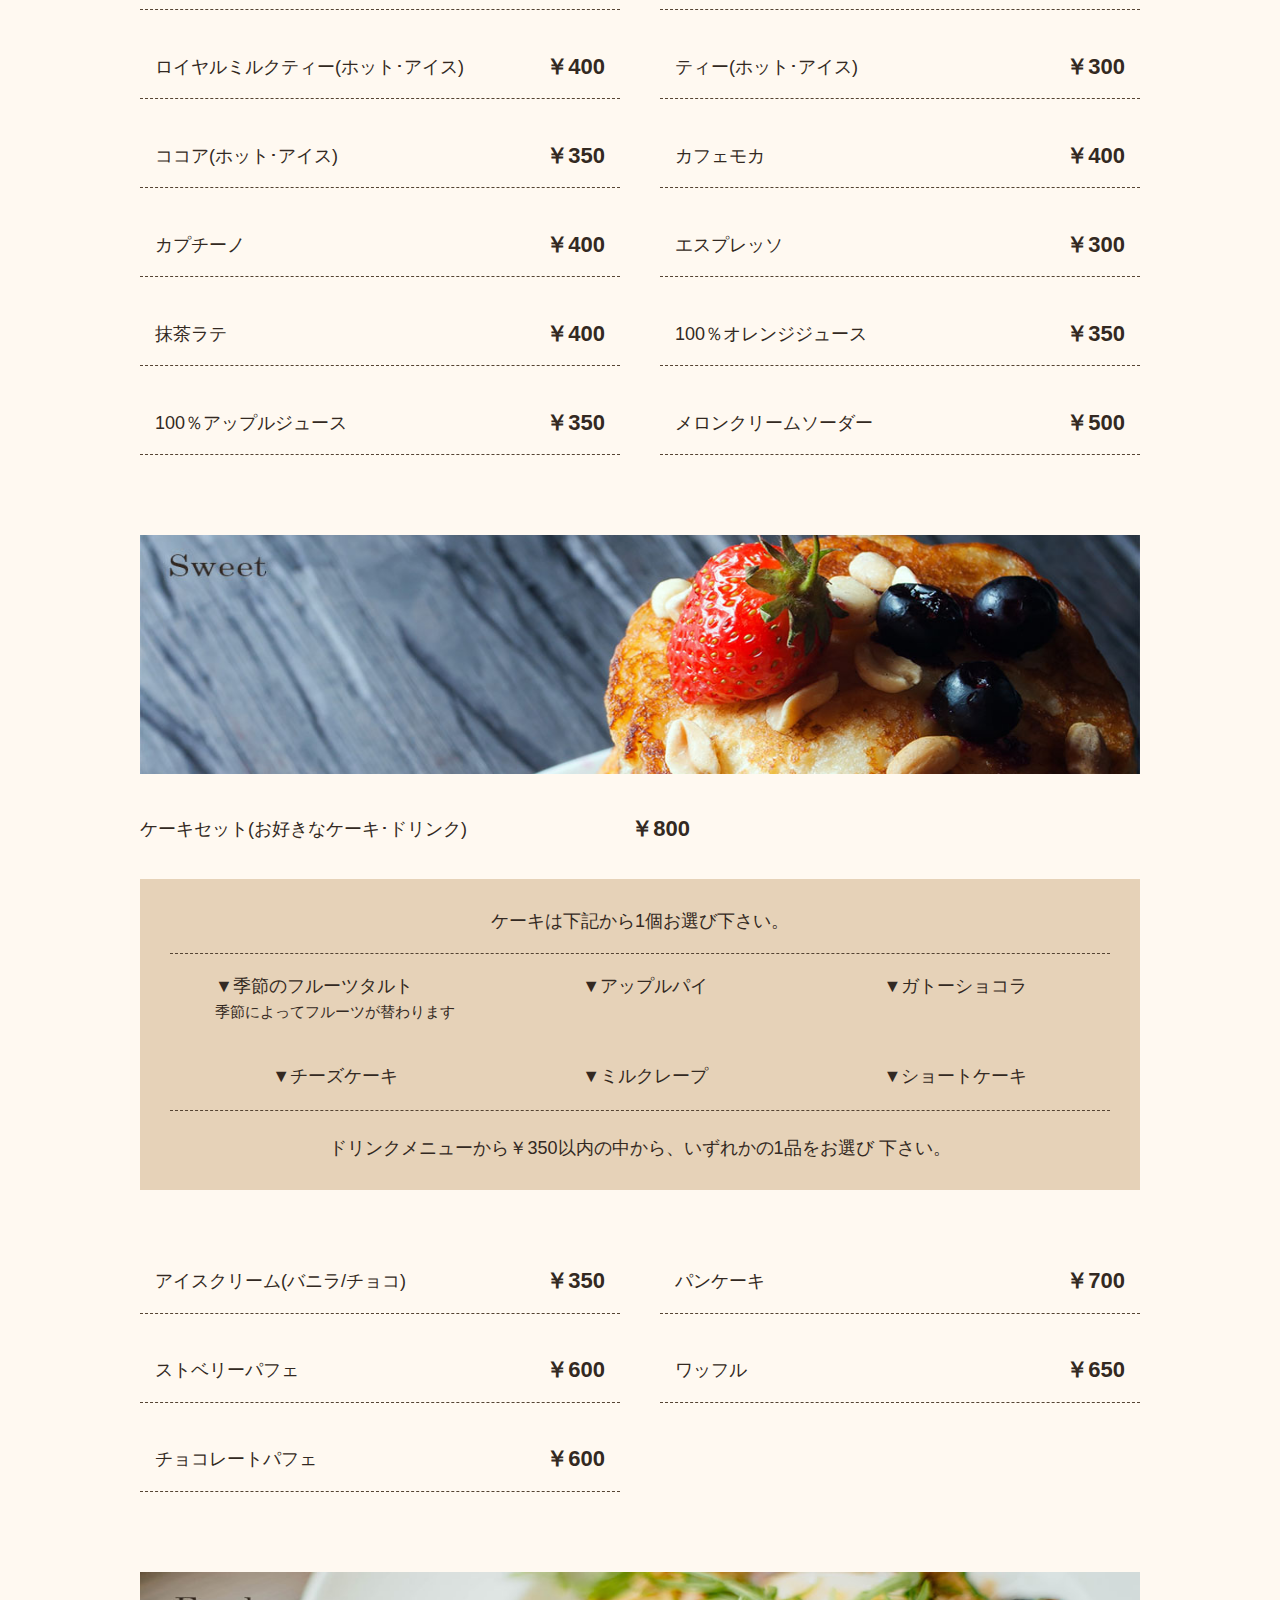
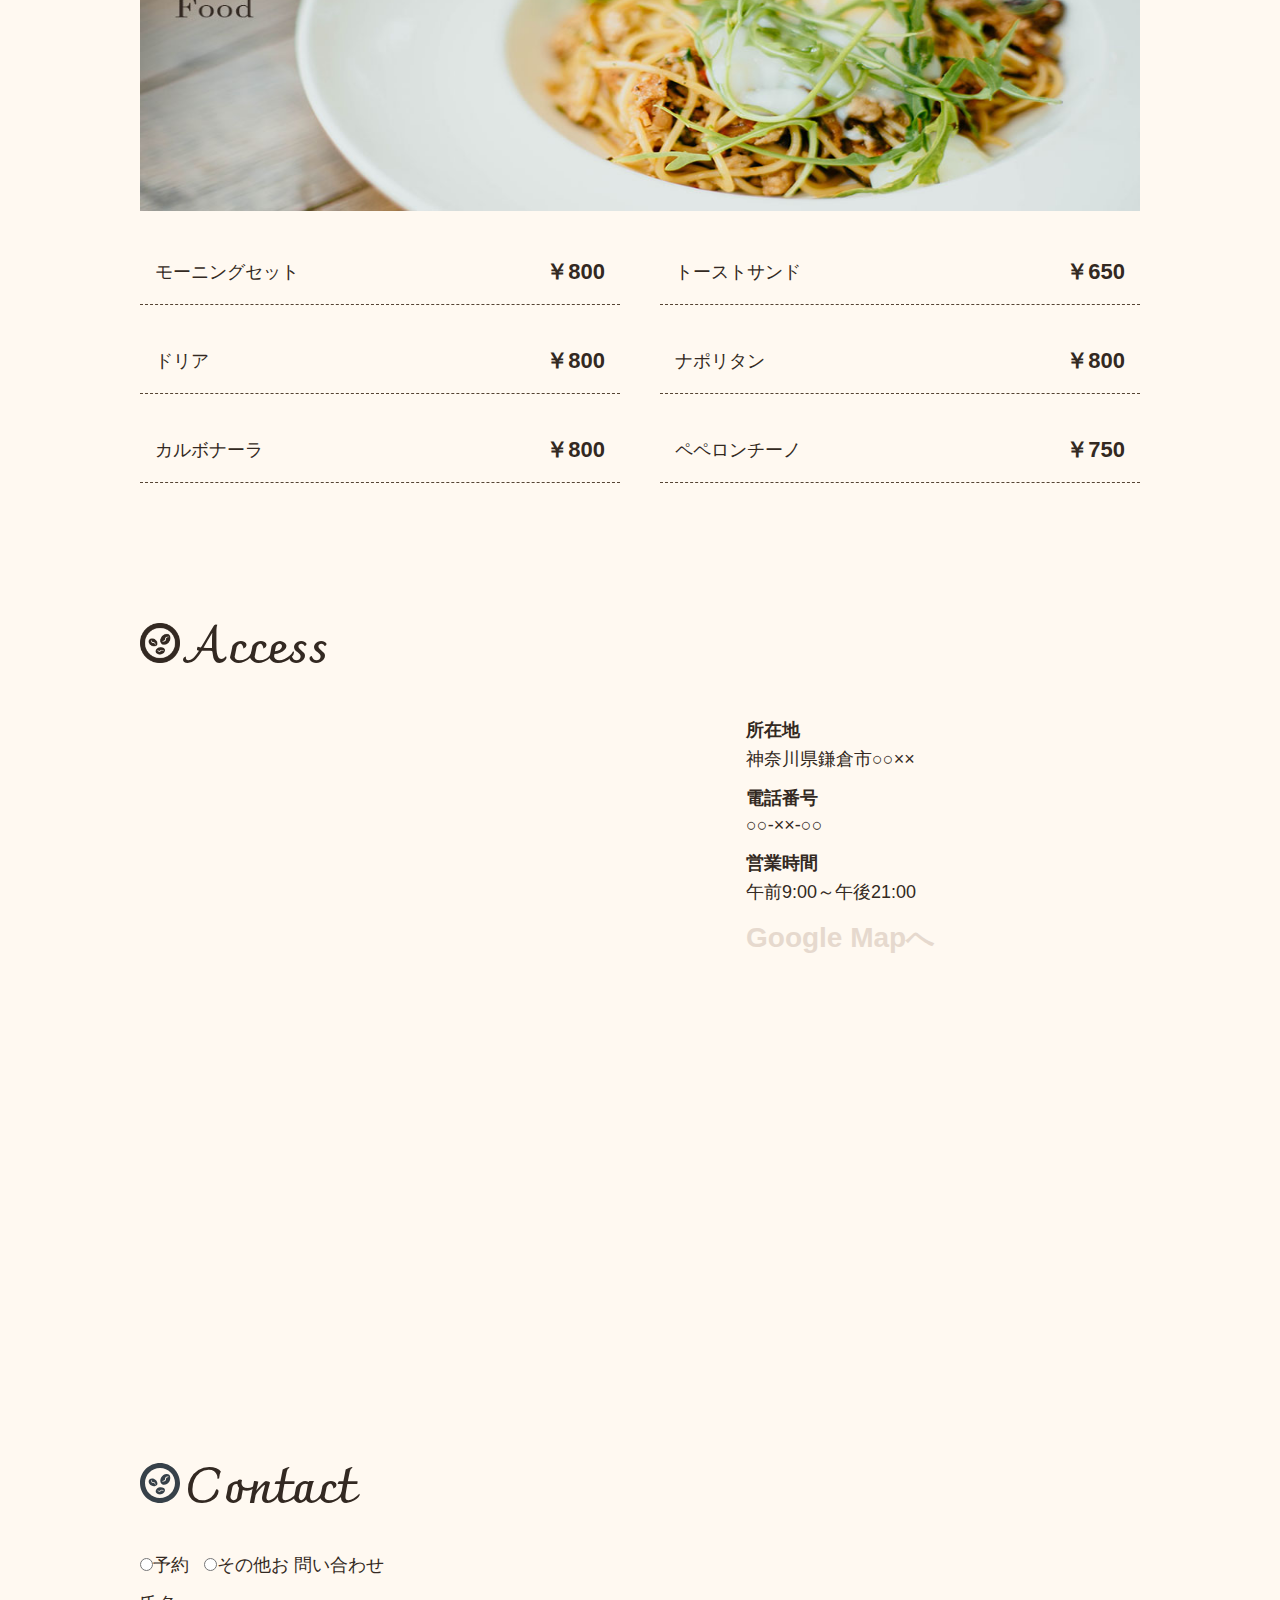
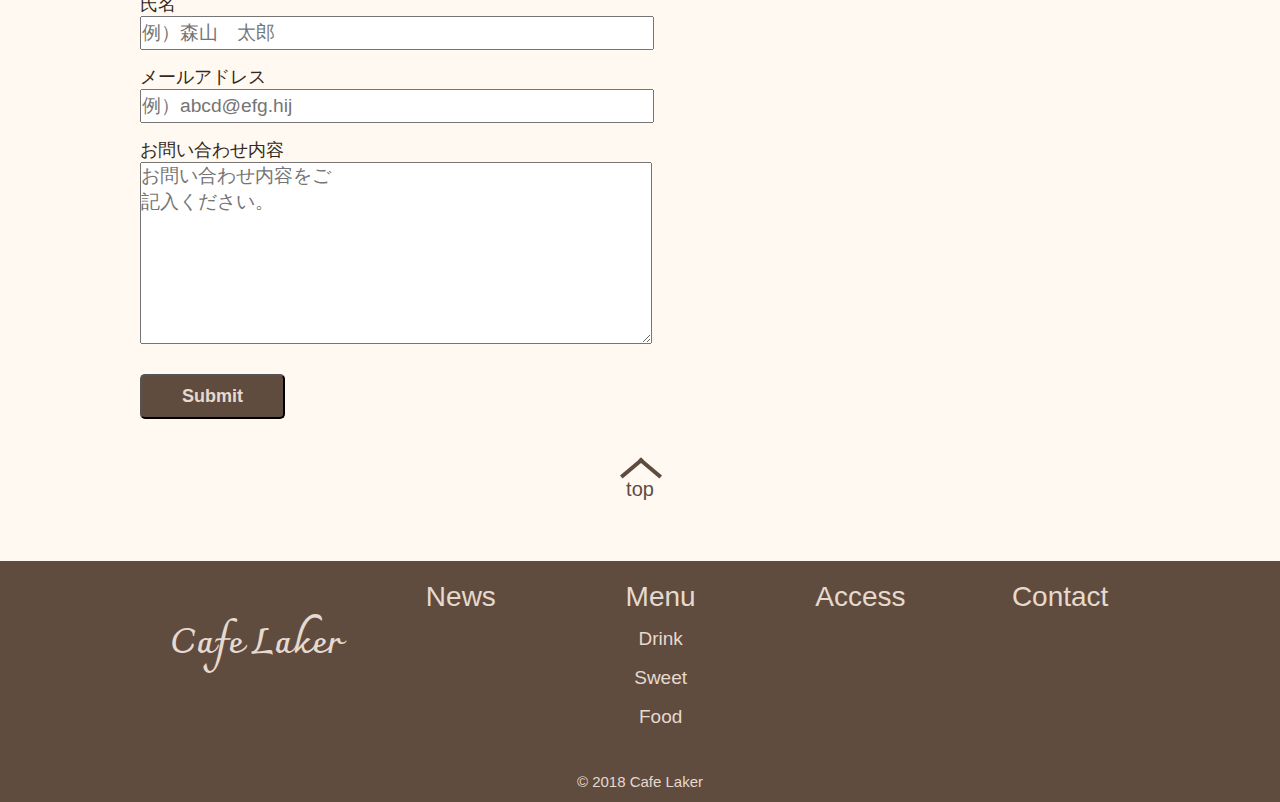
==== commit d42b1e22: "Update index.html" ====
--- a/cafe/index.html
+++ b/cafe/index.html
@@ -327,7 +327,6 @@
                 </div>
                 <div class="access-info">
                     <div class="access-list">
-                        <p class="access-content"><a href="https://maps.google.com/maps?q=35.319024,139.550549">Google Mapへ</a></p>
                         <p class="access-head">所在地</p>
                         <p class="access-content">神奈川県鎌倉市○○××</p>
                     </div>
@@ -338,6 +337,9 @@
                     <div class="access-list">
                         <p class="access-head">営業時間</p>
                         <p class="access-content">午前9:00～午後21:00</p>
+                    </div>
+                    <div class="access-list">
+                    <p class="access-head"><a id="google-map" href="https://maps.google.com/maps?q=35.319024,139.550549">Google Mapへ</a></p>
                     </div>
                 </div>
             </div>
--- a/cafe/responsive.css
+++ b/cafe/responsive.css
@@ -6,6 +6,9 @@
 }
 
 @media all and (max-width: 900px) {
+    .menu-name {
+    width: 50%;
+}
     header {
         position: static;
     }
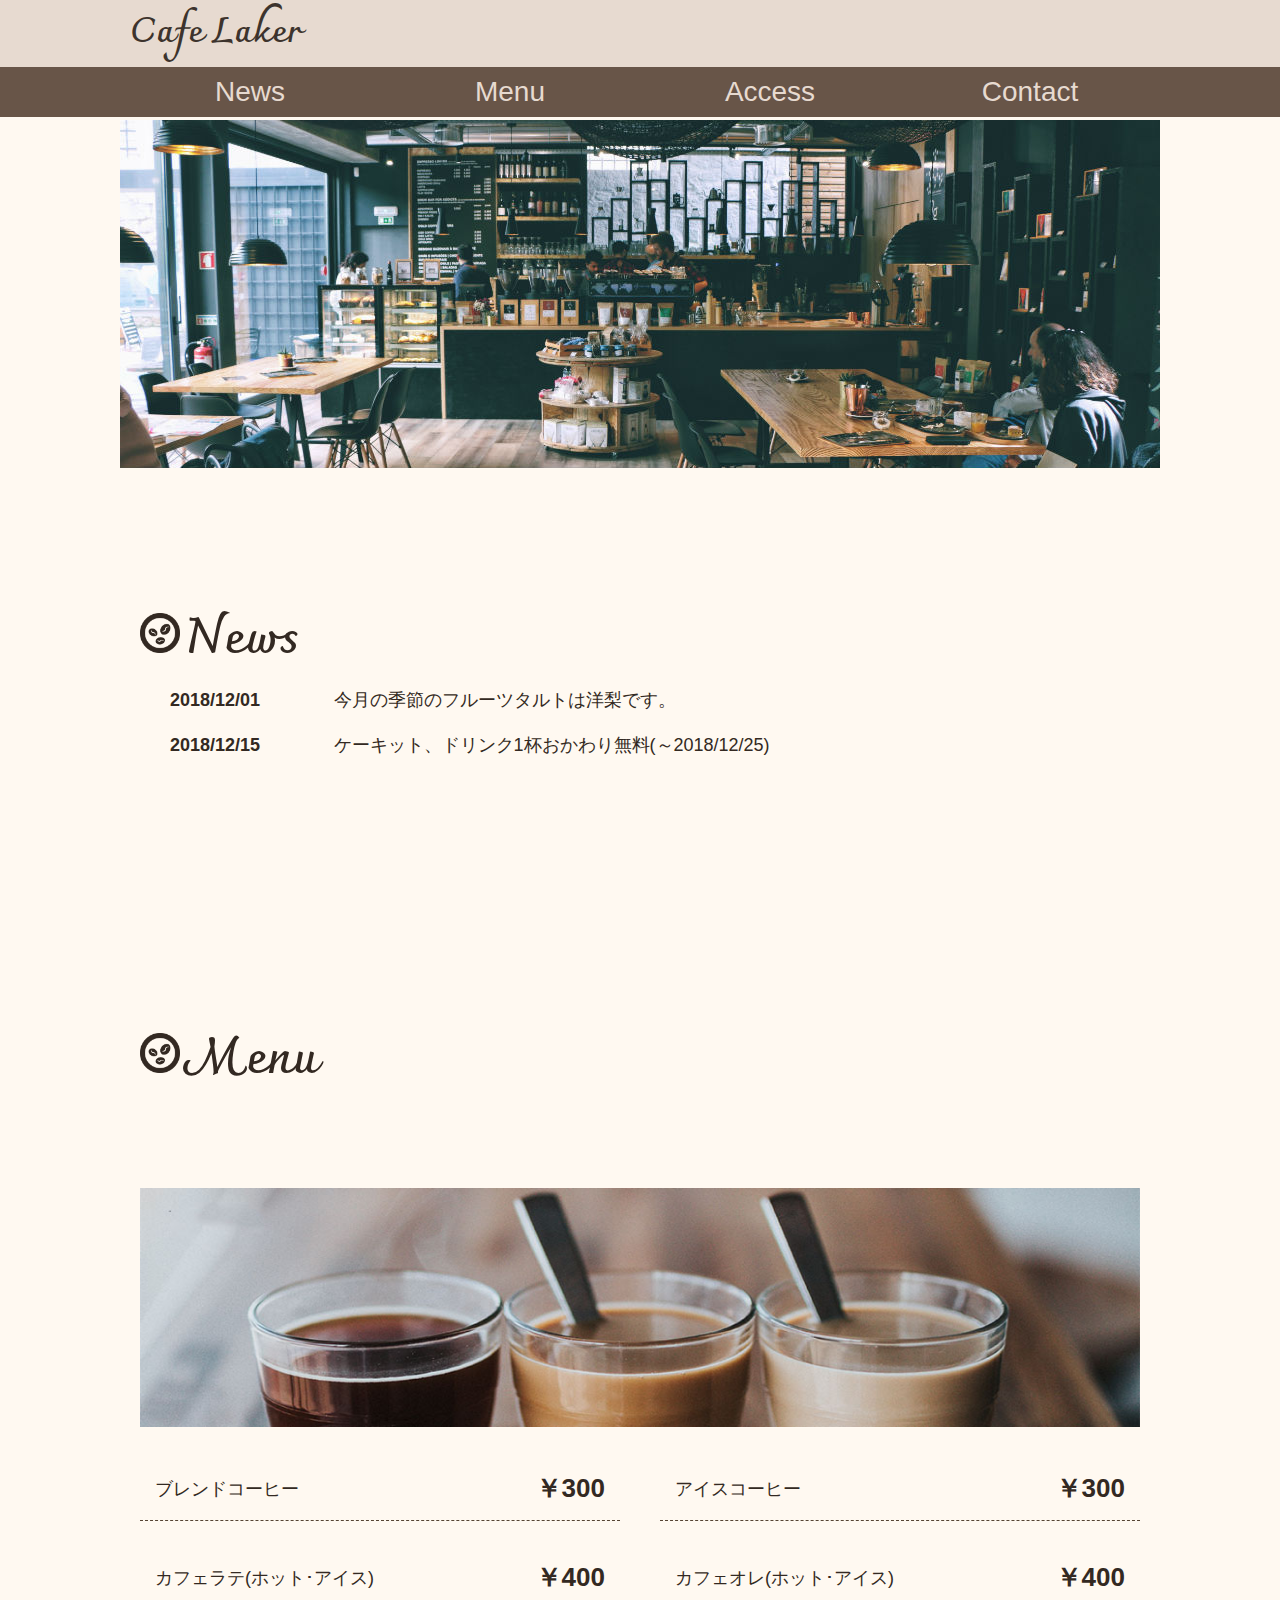
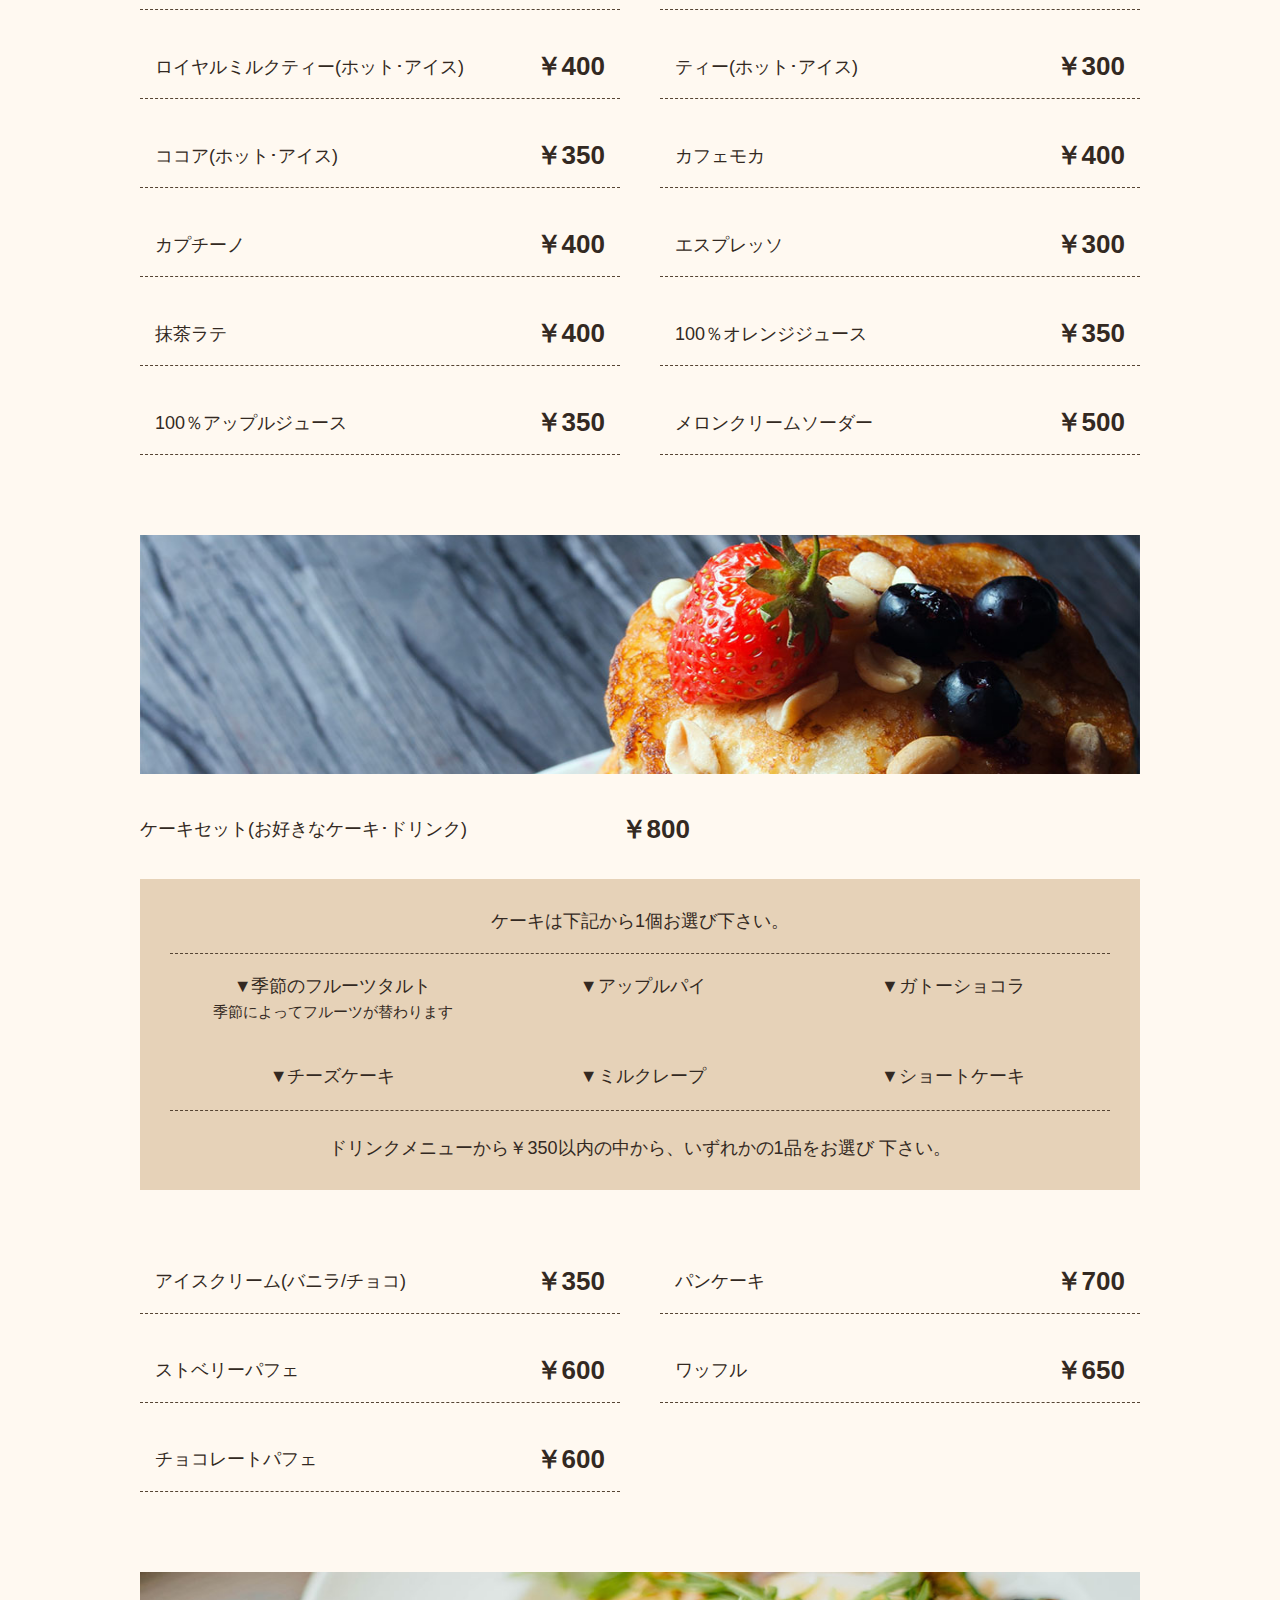
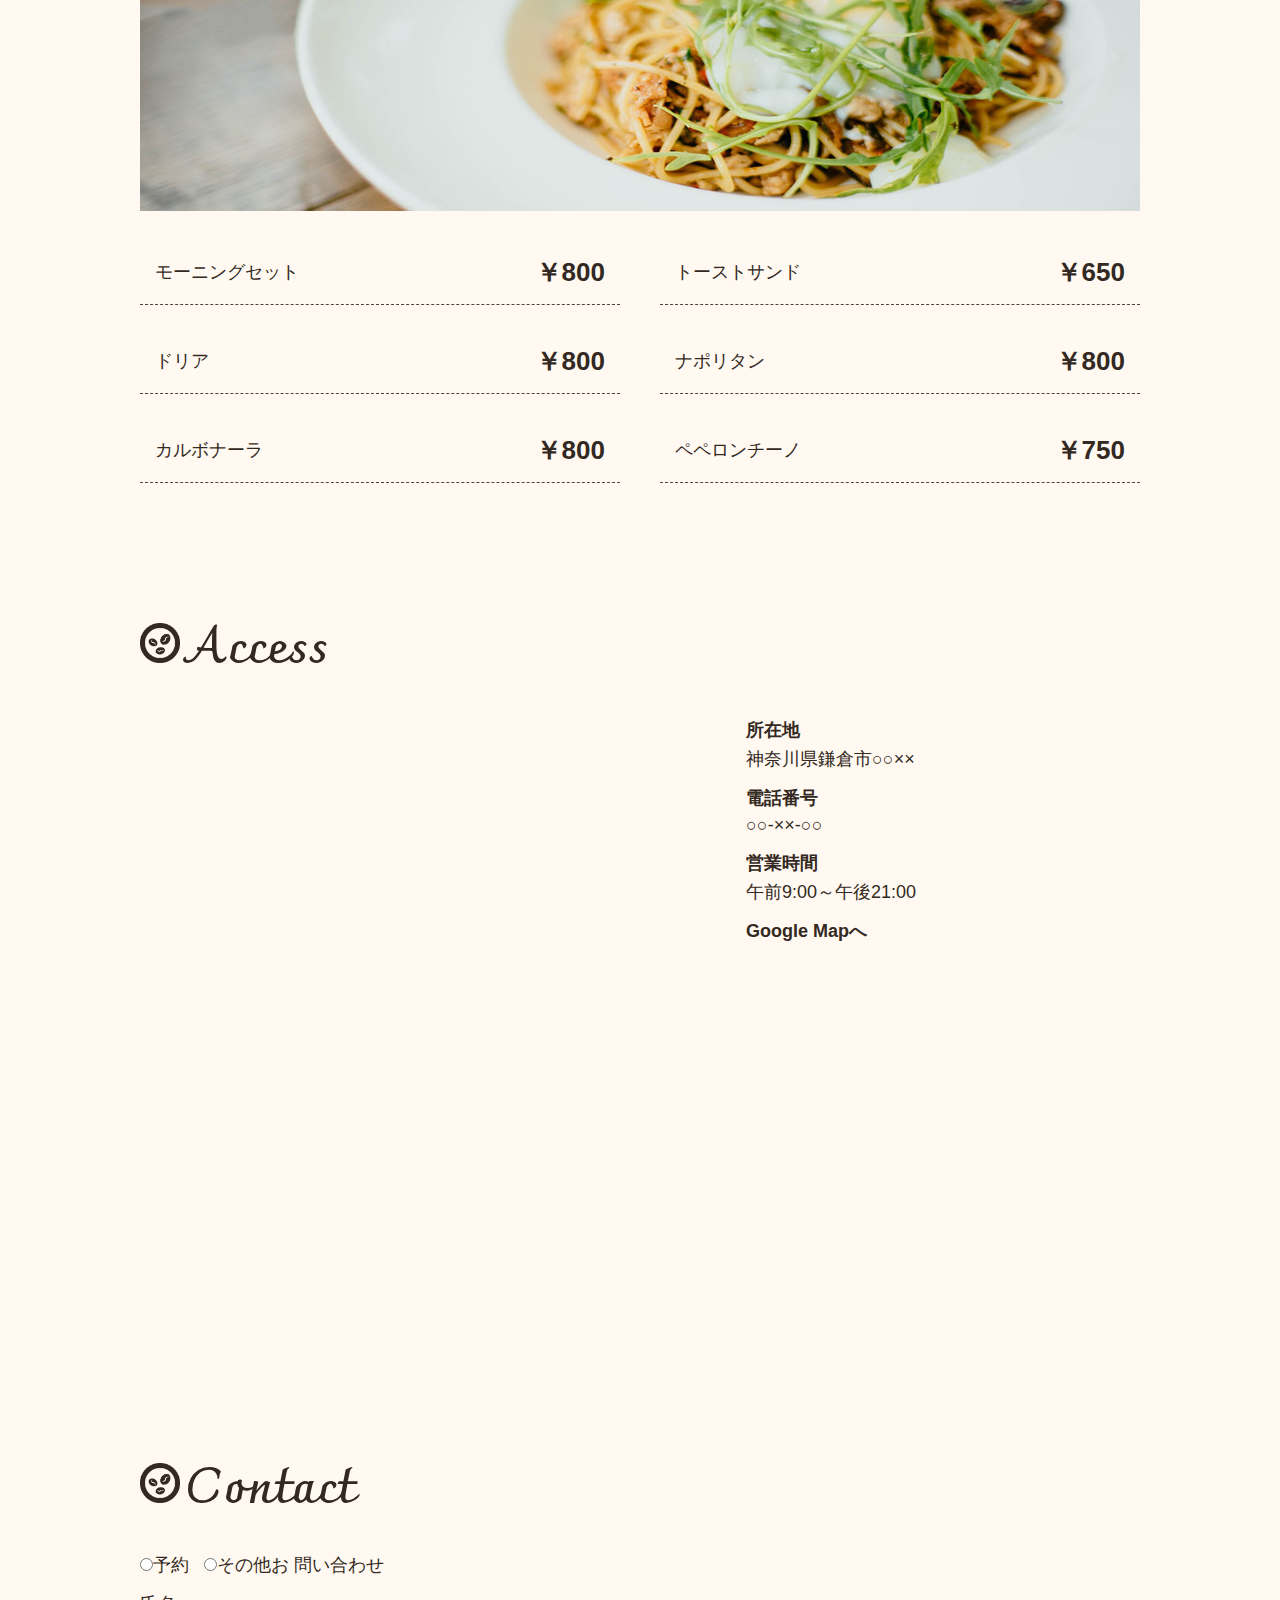
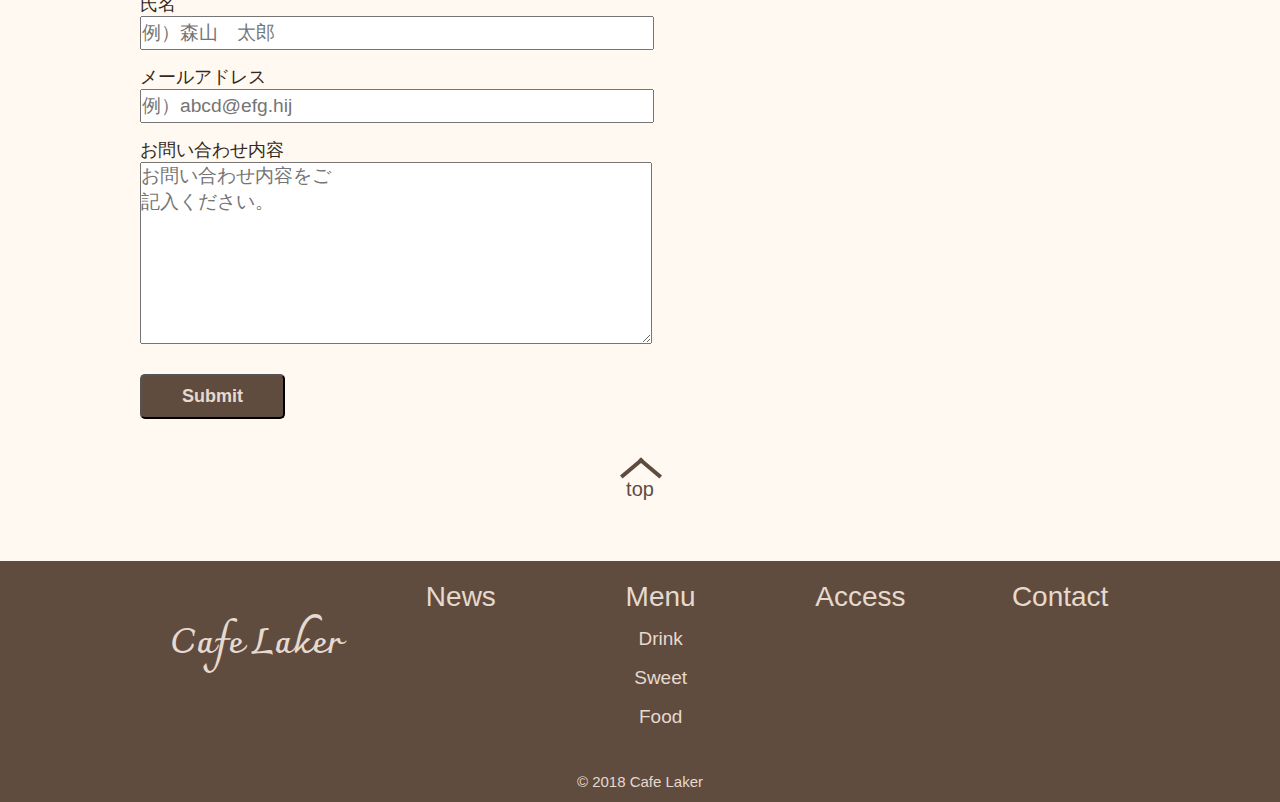
==== commit 56ced285: "Update index.html" ====
--- a/cafe/index.html
+++ b/cafe/index.html
@@ -346,7 +346,7 @@
         </div>
 
         <div id="contact">
-            <h1><img class="icon" src="icon_054910.svg" width="40">Contact</h1>
+            <h1><img class="icon" src="icon_054910.png" width="40">Contact</h1>
             <div class="contact-in">
                 <div class="radio-select">
                     <input type="radio" name="contact" value "reservation">予約
--- a/cafe/style.css
+++ b/cafe/style.css
@@ -148,7 +148,7 @@
 }
 .menu-price {
     font-weight: bold;
-    font-size: 22px;
+    font-size: 26px;
 }
 
 .menu-list-1 {
@@ -191,13 +191,14 @@
 .cake-list {
     width: 33%;
     display: flex;
-    padding: 20px 0 20px 20px;
+    padding: 20px 0 20px 15px;
     box-sizing: border-box;
     line-height: 1.4;
 }
 .cake-name {
-    display: block;
-    margin: 0 auto;
+    display: inline-block;
+    text-align: center;
+    width: 100%;
 }
 
 /*アクセス*/
@@ -220,6 +221,10 @@
 .access-head {
     margin-bottom: 5px;
     font-weight: bold;
+}
+a#google-map {
+    font-size: 18px;
+    color: #332922;
 }
 
 /*お問い合わせ*/
--- a/cafe/responsive.css
+++ b/cafe/responsive.css
@@ -7,7 +7,7 @@
 
 @media all and (max-width: 900px) {
     .menu-name {
-    width: 50%;
+    width: 100%;
 }
     header {
         position: static;
@@ -20,7 +20,7 @@
     /*アイコン*/
     .menu-icon {
         cursor: pointer;
-        padding: 9px 25px;
+        padding: 11px 25px 6px;
         display: block;
         position: fixed;
         top: 0;
@@ -97,7 +97,7 @@
 .menu-img{
     object-position: left center;
     object-fit: cover;
-    height:120px;
+    height: 120px;
 }
     /*ニュース*/
     #news {
@@ -179,7 +179,6 @@
     font-size:16px;
         }
         #header-list {
-            height: 40px;
         }
         ul,
         a {
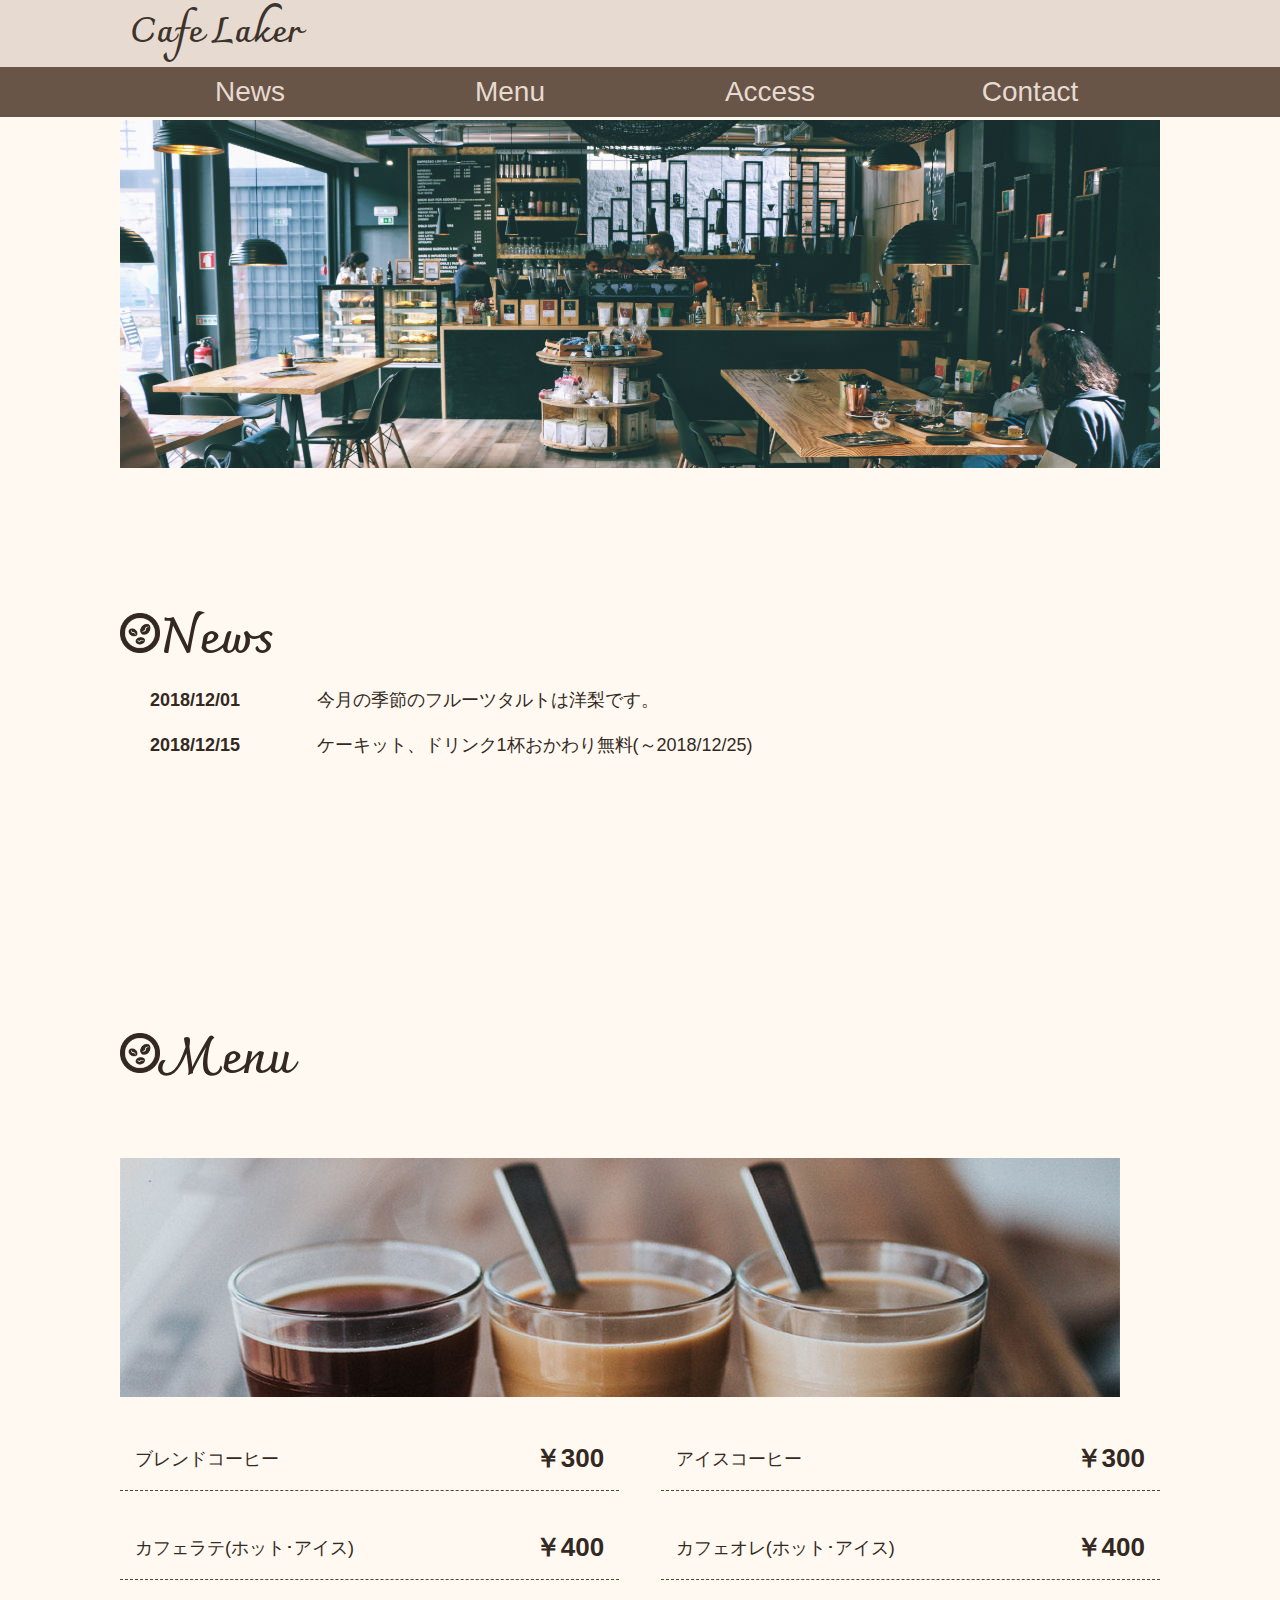
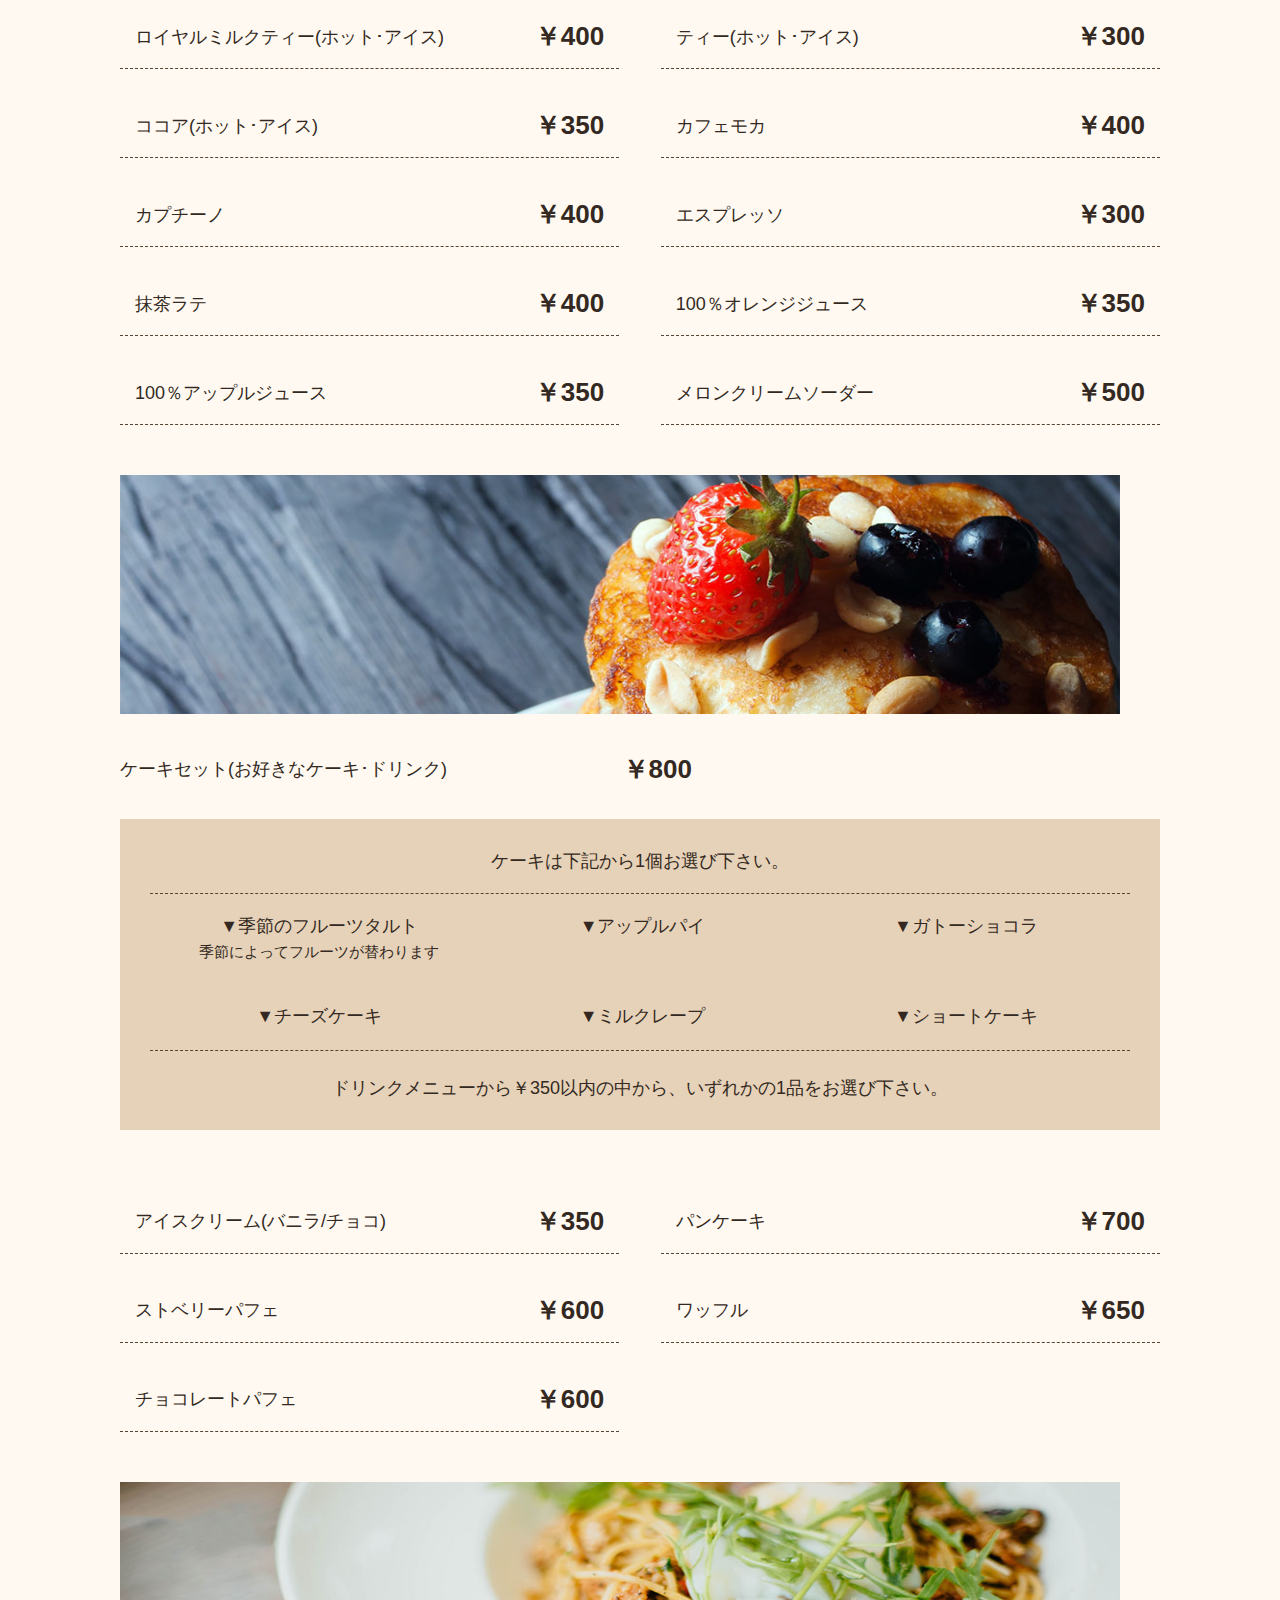
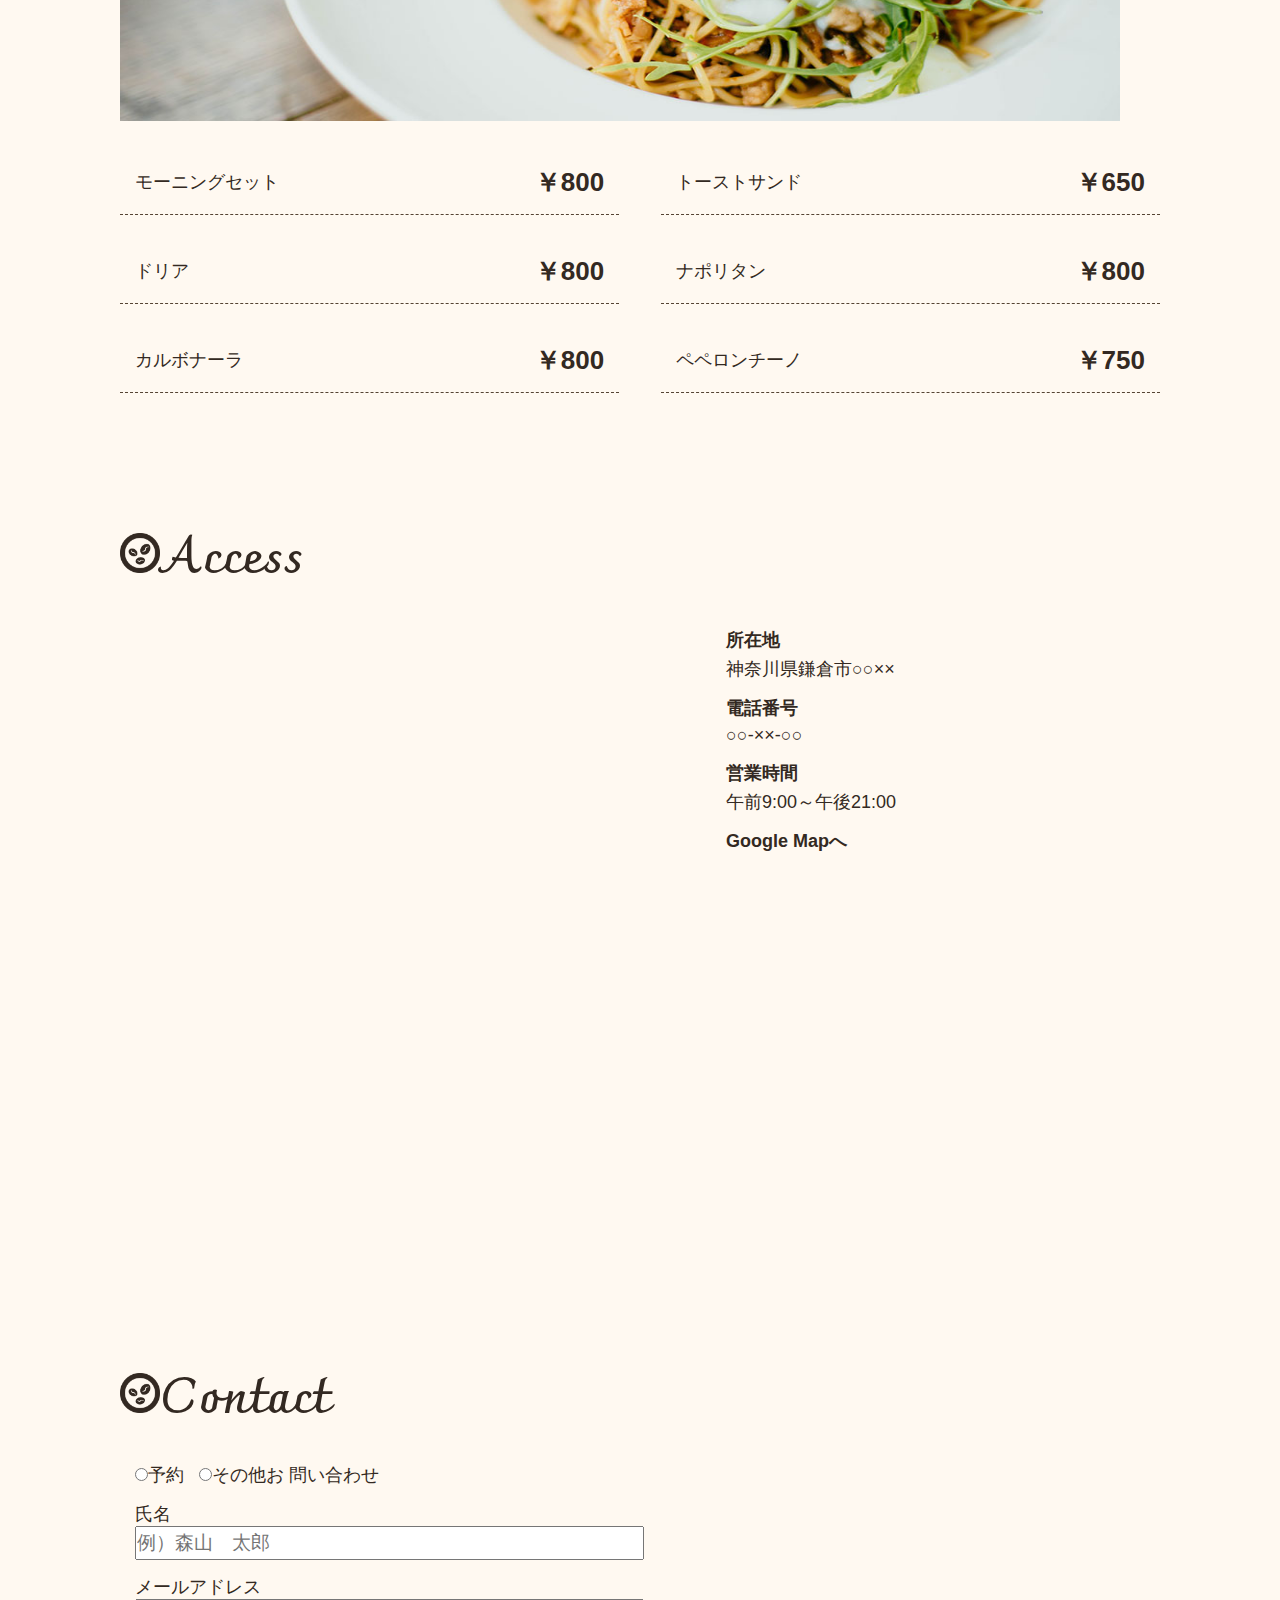
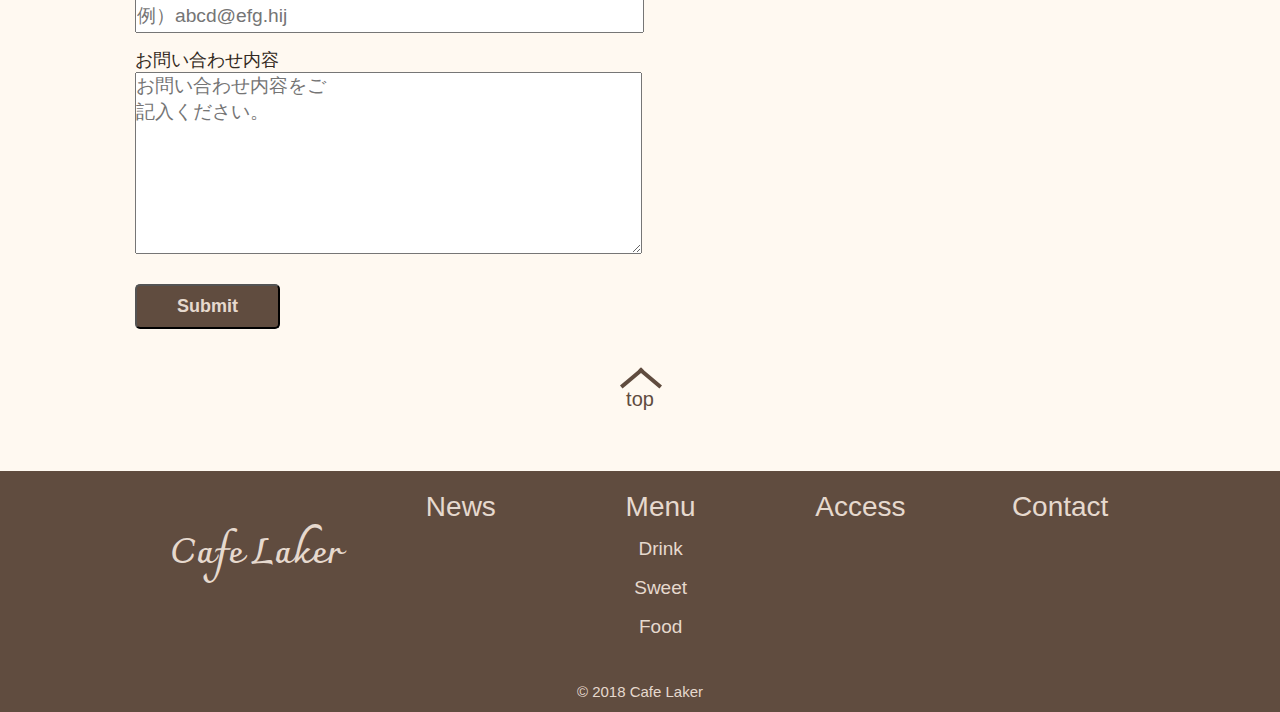
==== commit 1b8e77b2: "Update index.html" ====
--- a/cafe/index.html
+++ b/cafe/index.html
@@ -227,7 +227,7 @@
                                 <span>▼ショートケーキ</span>
                             </div>
                         </div>
-                        <p>ドリンクメニューから￥350以内の中から、いずれかの1品をお選び 下さい。
+                        <p>ドリンクメニューから￥350以内の中から、いずれかの1品をお選び下さい。
                         </p>
                     </div>
                     <div class="menu-list-in">
--- a/cafe/style.css
+++ b/cafe/style.css
@@ -41,9 +41,6 @@
 }
 
 /*アイコン*/
-.icon{
-    padding-right: 5px;
-}
 .menu-icon {
     display: none;
 }
@@ -101,13 +98,12 @@
 }
 
 .menu-img{
-    padding-top: 80px;
+    padding-top: 50px;
 }
 
 /*ニュース*/
 #news {
     min-height: 300px;
-    margin-left: 20px;
     padding-top: 120px;
 }
 #news-box {
@@ -126,7 +122,6 @@
 
 /*メニュー*/
 #menu {
-    margin: 0 20px;
     padding-top: 120px;
 }
 .menu-list {
@@ -203,7 +198,6 @@
 
 /*アクセス*/
 #access {
-    margin: 0 20px;
     padding-top: 120px;
     min-height: 80vh;
 }
@@ -229,11 +223,11 @@
 
 /*お問い合わせ*/
 #contact {
-    margin-left: 20px;
     padding-top: 120px;
 }
 .contact-in {
     margin-top: 15px;
+    padding: 0px 15px;
 }
 .radio-left {
     margin-left: 10px;
--- a/cafe/responsive.css
+++ b/cafe/responsive.css
@@ -54,7 +54,7 @@
     /*サブアイコン*/
      #menu-icon1 {
         display: inline-block;
-        padding: 10px 25px;
+        padding: 10px 24px;
         position: absolute;
         right: 0;
         top: 0;
@@ -85,7 +85,7 @@
         background-color: #604C3F;
     }
     .hli-sub a {
-        padding: 0 40px
+        padding: 0px 25px;
     }
     img{
         max-width: 100%;
@@ -137,16 +137,16 @@
     }
     .access-head {
         background-color: #E6D2B8;
-        padding: 10px 25px;
+        padding: 10px 15px;
     }
     .access-content {
-        padding: 10px 25px;
+        padding: 10px 15px;
     }
 
     /*コンタクト*/
     #contact {
         padding-top: 60px;
-        margin: 0 25px;
+        /* margin: 0 25px; */
         min-height: 73vh;
     }
     .contact-area {
@@ -182,7 +182,7 @@
         }
         ul,
         a {
-            font-size: 18px;
+    
         }
 
         .menu-icon {
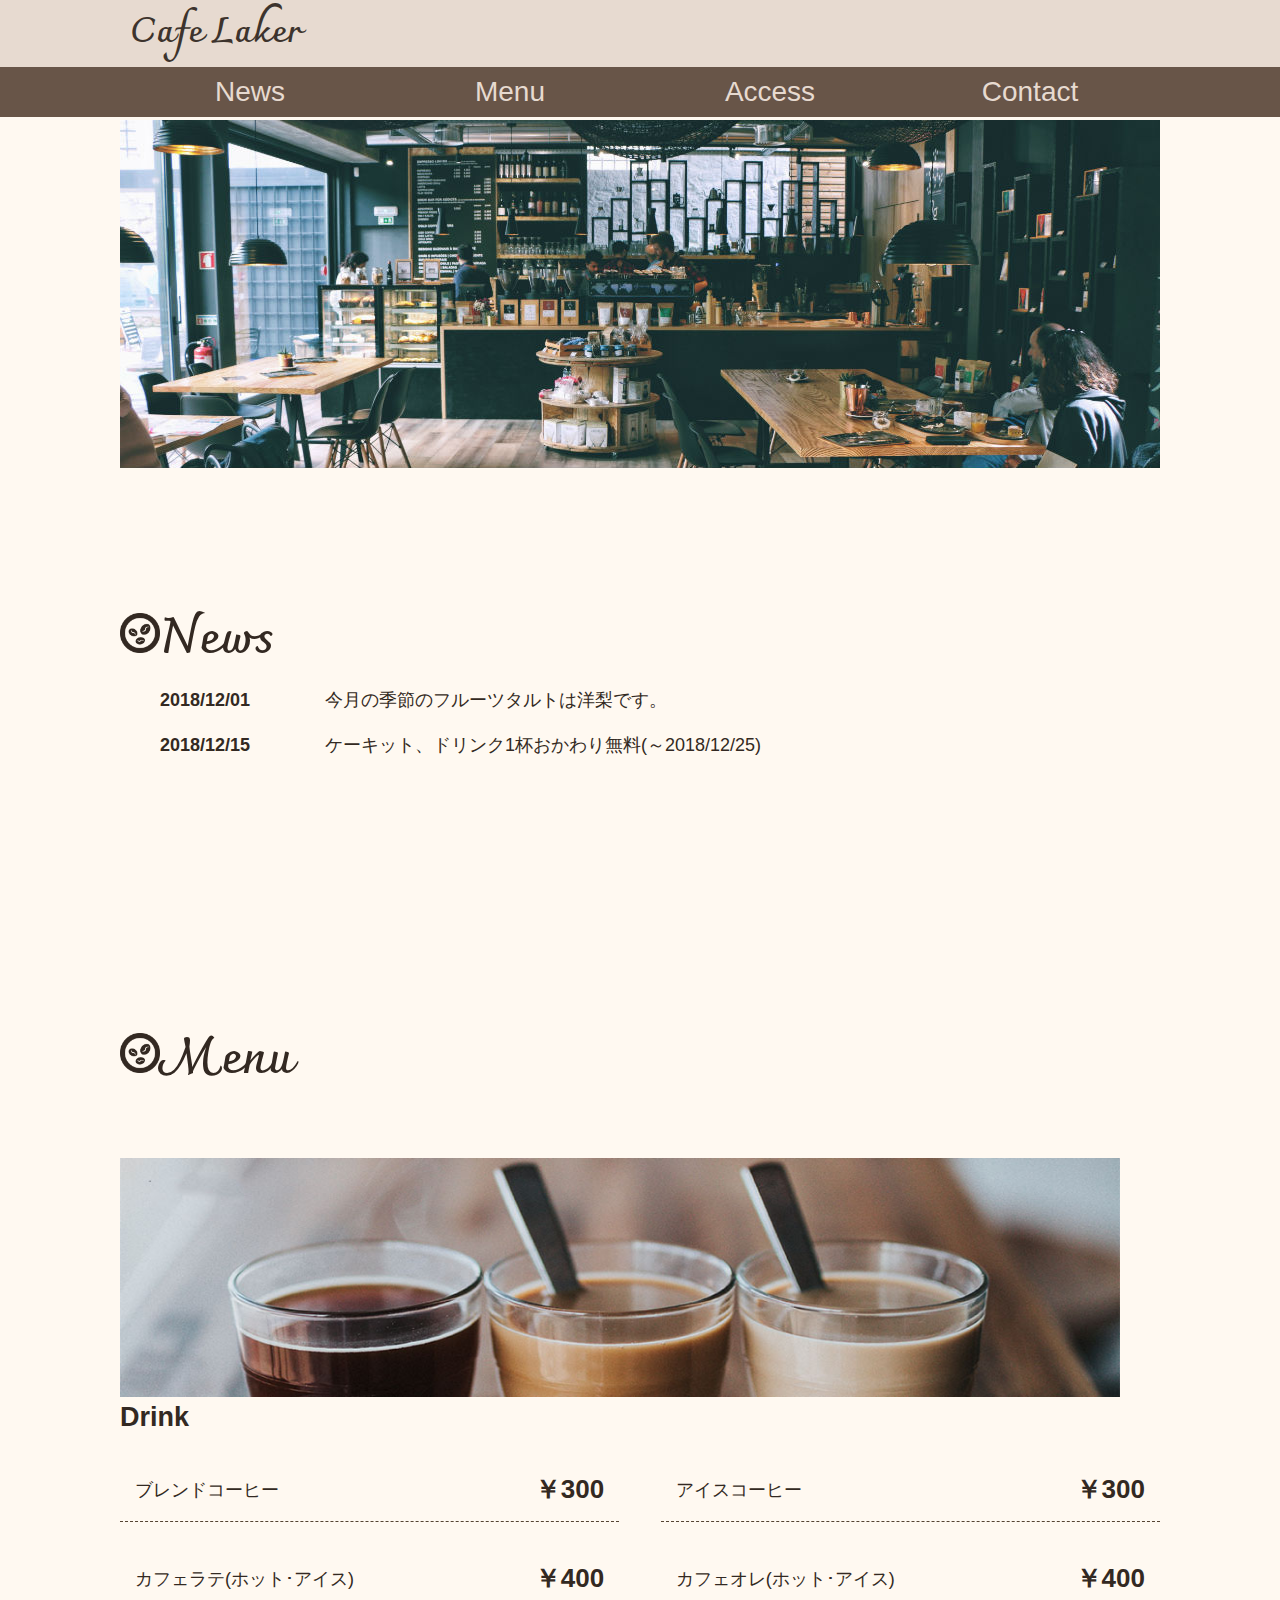
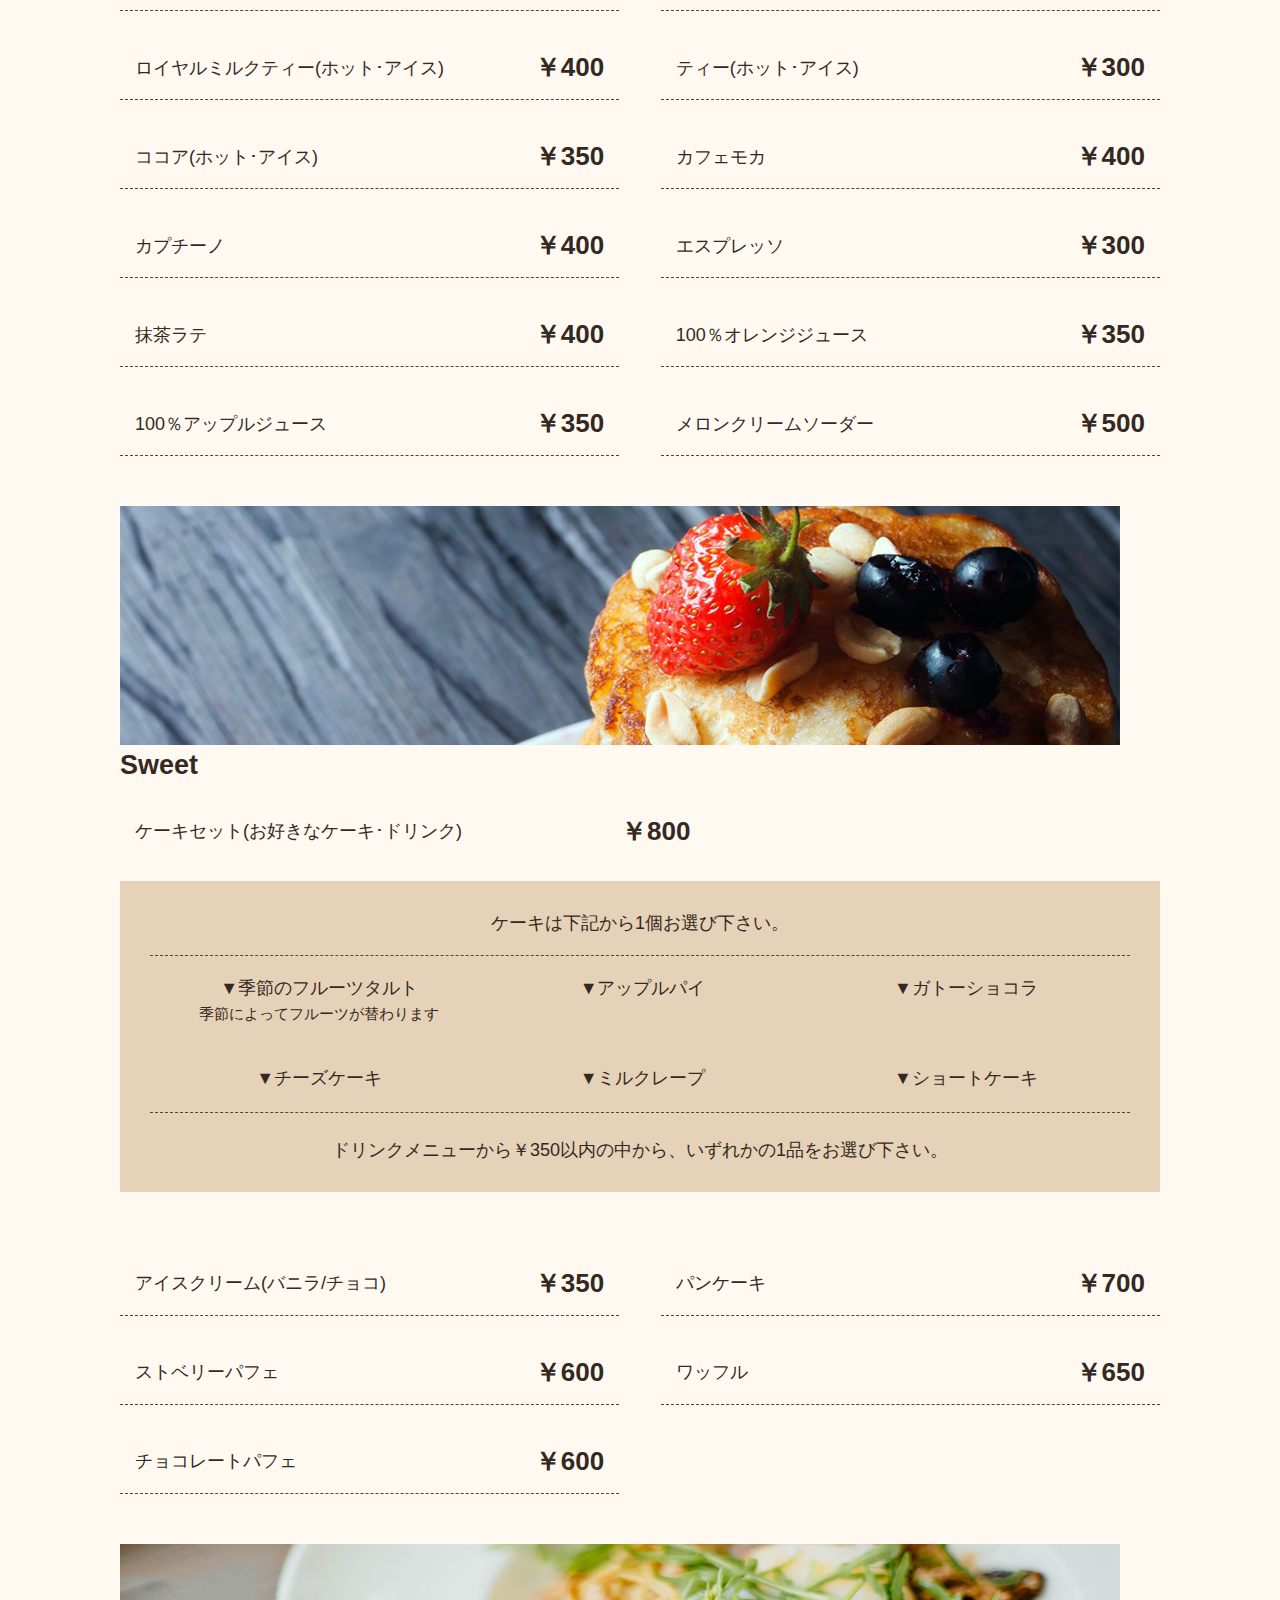
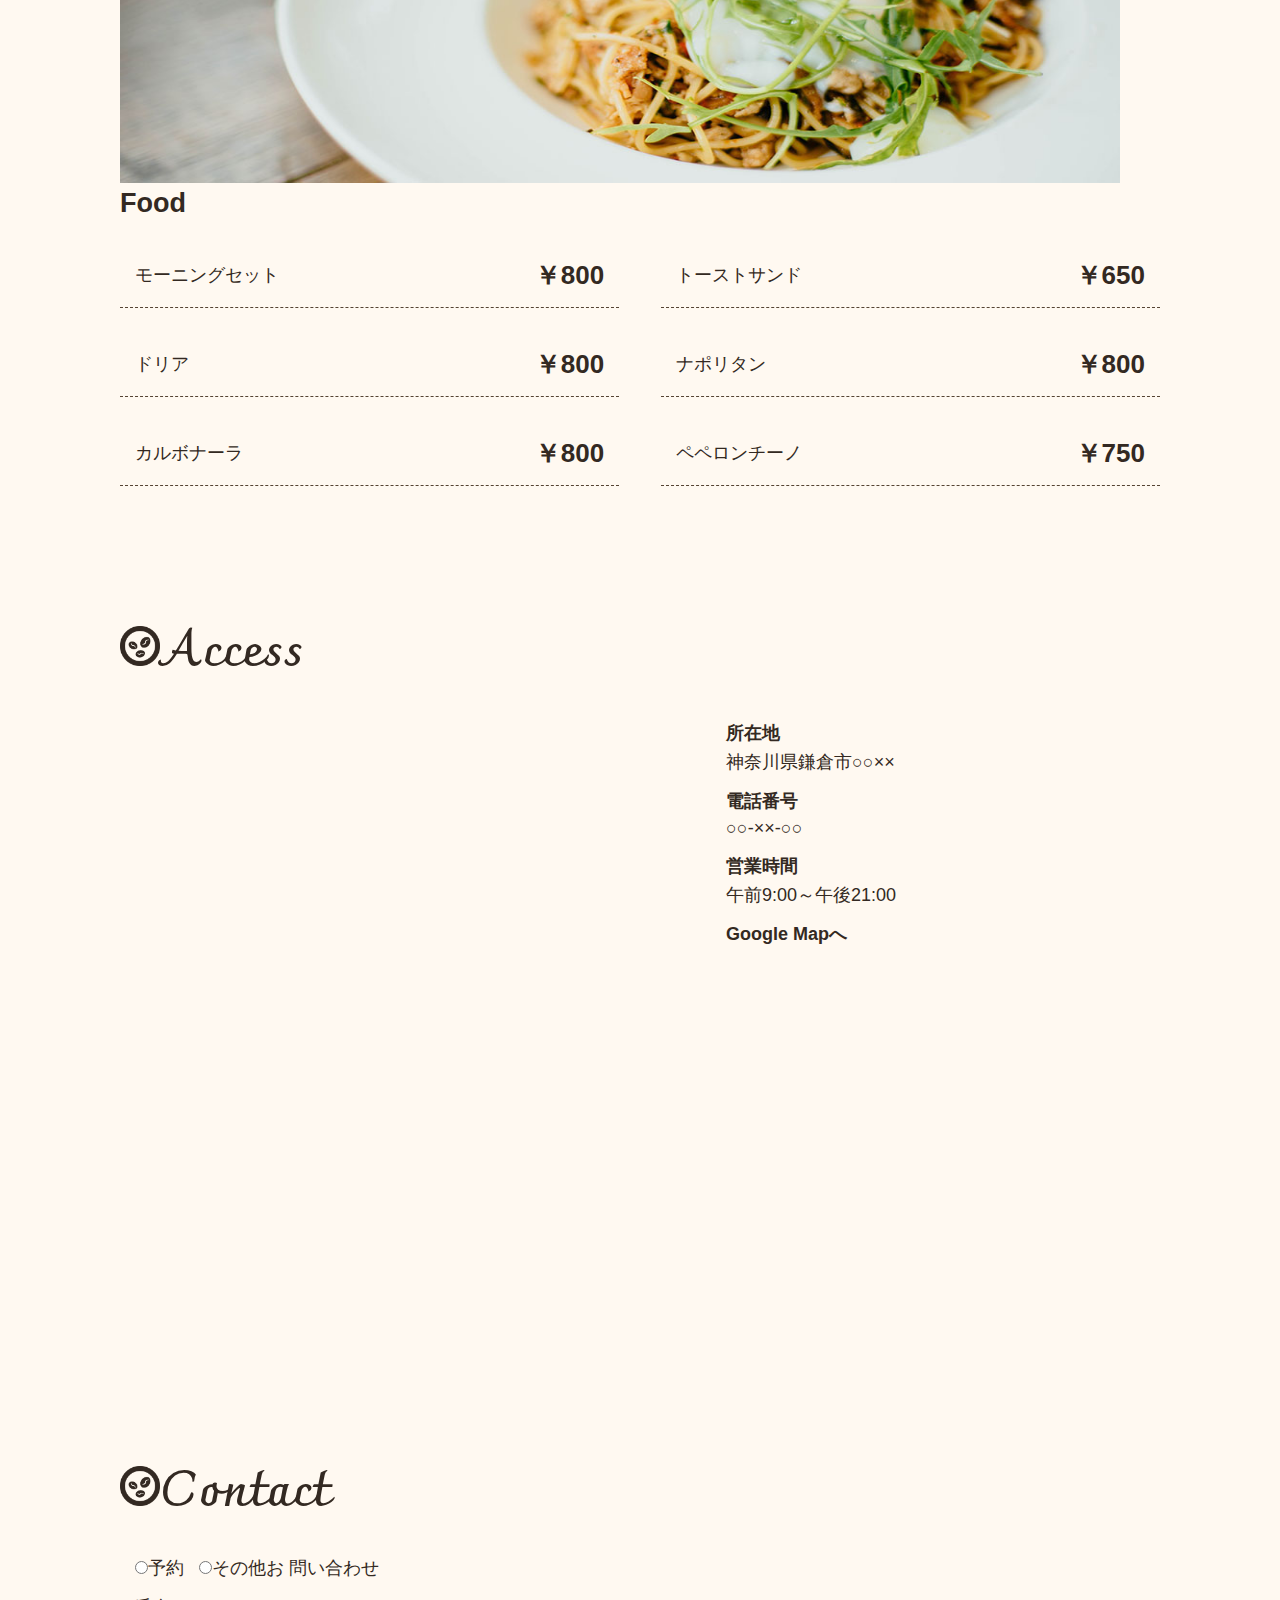
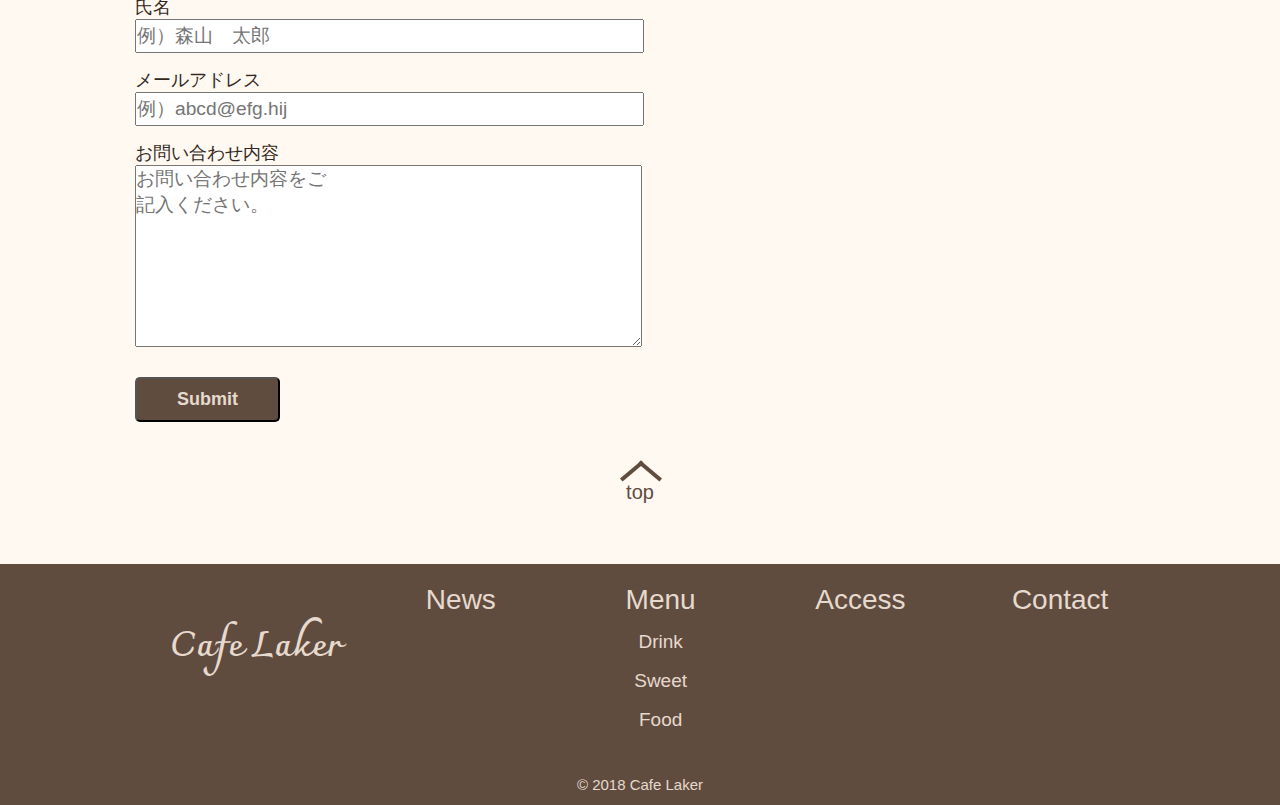
==== commit a2e670aa: "Update index.html" ====
--- a/cafe/index.html
+++ b/cafe/index.html
@@ -61,6 +61,7 @@
 
             <div id="drink">
                 <img class="menu-img" src="001.jpg" alt="Drink" width="1000" height="239">
+                <h2>Drink</h2>
                 <div class="menu-list">
                     <div class="menu-list-in">
                         <div class="menu-name">
@@ -180,6 +181,7 @@
 
             <div id="sweet">
                 <img class="menu-img" src="002.jpg" alt="sweet" width="1000" height="239">
+                <h2>Sweet</h2>
 
                 <div class="menu-list-1">
                     <div class="menu-list-in1">
@@ -264,6 +266,7 @@
 
                 <div id="food">
                     <img class="menu-img" src="003.jpg" alt="food" width="1000" height="239">
+                    <h2>Food</h2>
                     <div class="menu-list">
                         <div class="menu-list-in">
                             <div class="menu-name">
--- a/cafe/style.css
+++ b/cafe/style.css
@@ -107,7 +107,7 @@
     padding-top: 120px;
 }
 #news-box {
-    margin-left: 30px;
+    margin-left: 40px;
     line-height: 1.4;
 }
 #news-box dt {
@@ -149,8 +149,7 @@
 .menu-list-1 {
     display: block;
     overflow: hidden;
-    padding-top: 20px;
-    padding-bottom: 20px;
+    padding: 20px 15px;
 }
 .menu-list-in1 {
     box-sizing: border-box;
--- a/cafe/responsive.css
+++ b/cafe/responsive.css
@@ -115,7 +115,6 @@
     }
     .menu-list-in1 {
         width: 100%;
-        padding: 0 15px;
     }
     .cake-list {
         width: 100%;
@@ -137,9 +136,6 @@
     }
     .access-head {
         background-color: #E6D2B8;
-        padding: 10px 15px;
-    }
-    .access-content {
         padding: 10px 15px;
     }
 
@@ -176,26 +172,38 @@
 
     @media all and (max-width: 750px) {
 body{
-    font-size:16px;
+    font-size:14px;
         }
         #header-list {
         }
         ul,
         a {
+            font-size:24px
+        }
     
-        }
-
         .menu-icon {
             font-size: 18px;
         }
-
+        #menu-icon1{
+            font-size:28px;
+        }
+        .icon{
+            width:28px
+        }
+        h1 {
+            font-size: 35px;
+        }
+        #news-box {
+            margin-left: 15px;
+        }
+        .menu-price {
+            font-size: 24px;
+        }
         .access-list {
             margin-bottom: 5px
         }
-        .access-head {
-            padding: 10px 0 10px 25px;
-        }
+
         .access-content {
-            padding: 5px 25px;
-        }
-    }
+            padding: 5px 15px;
+        }
+    }
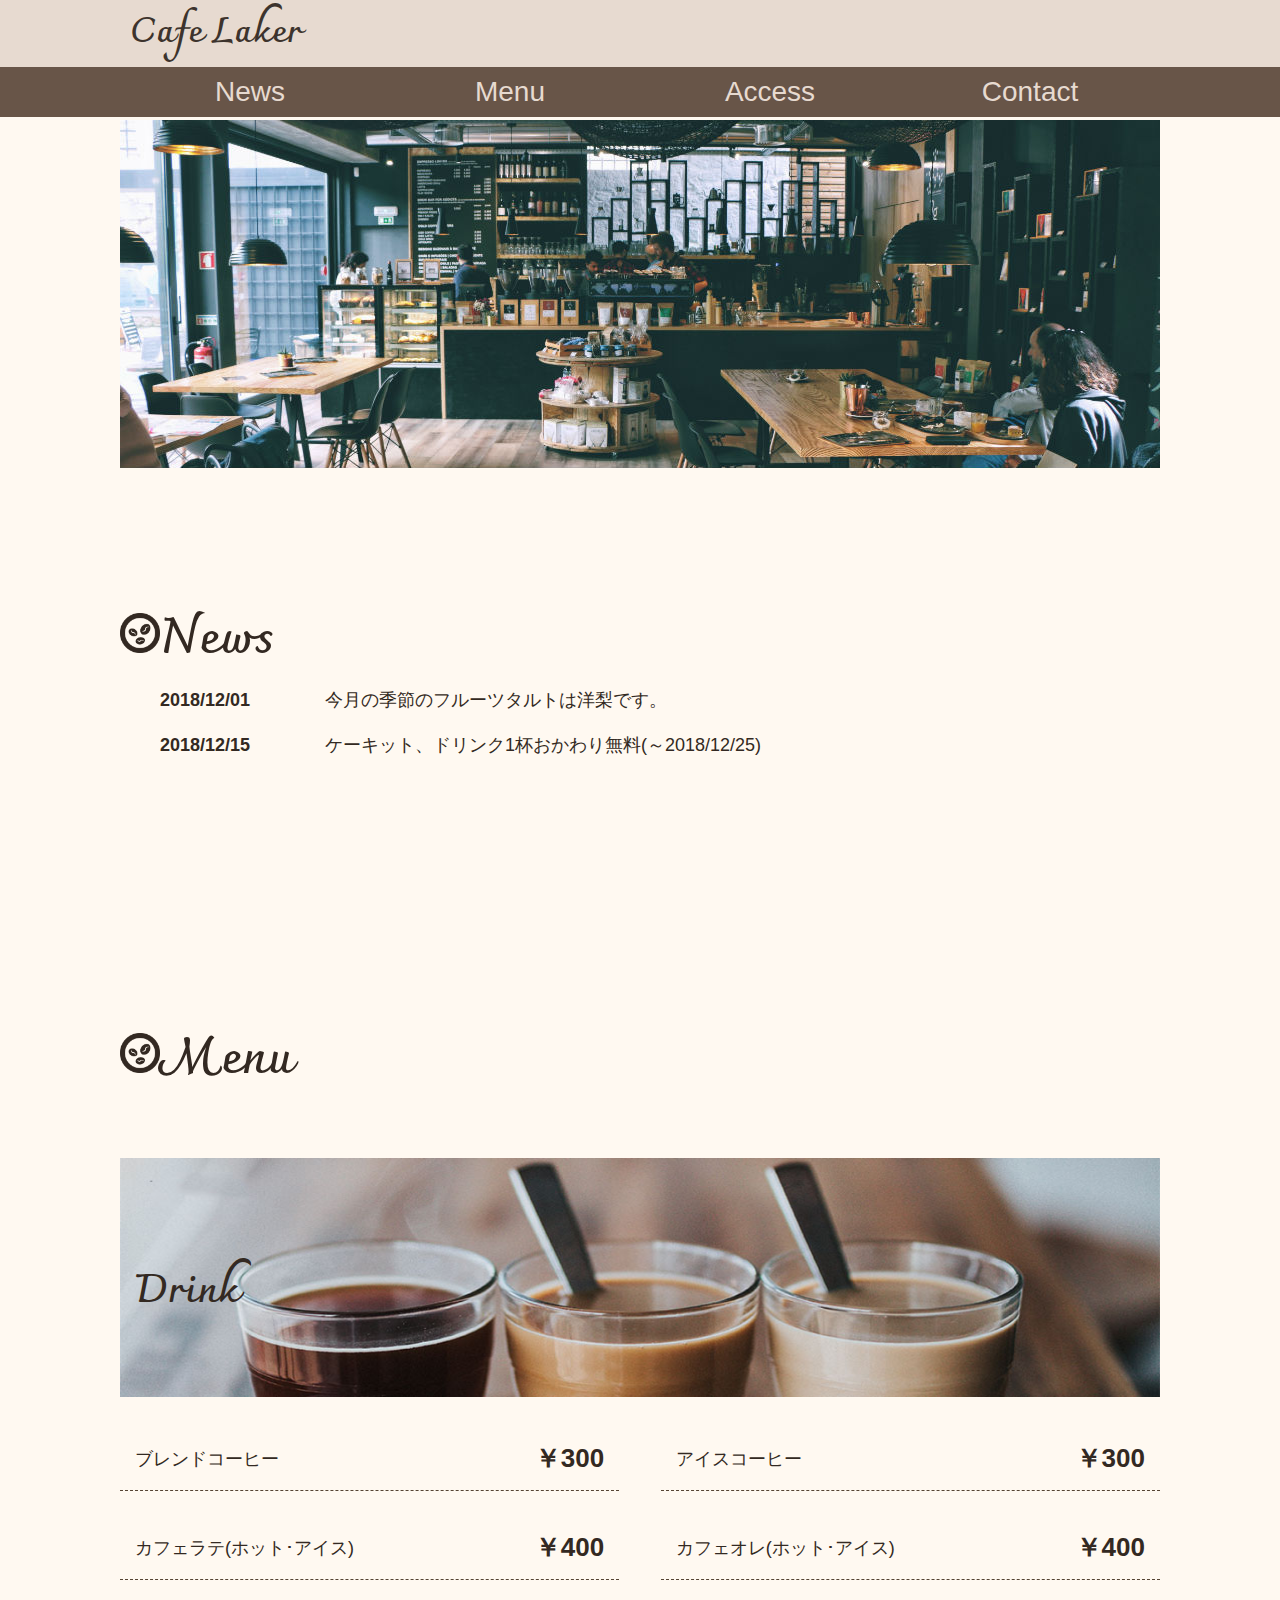
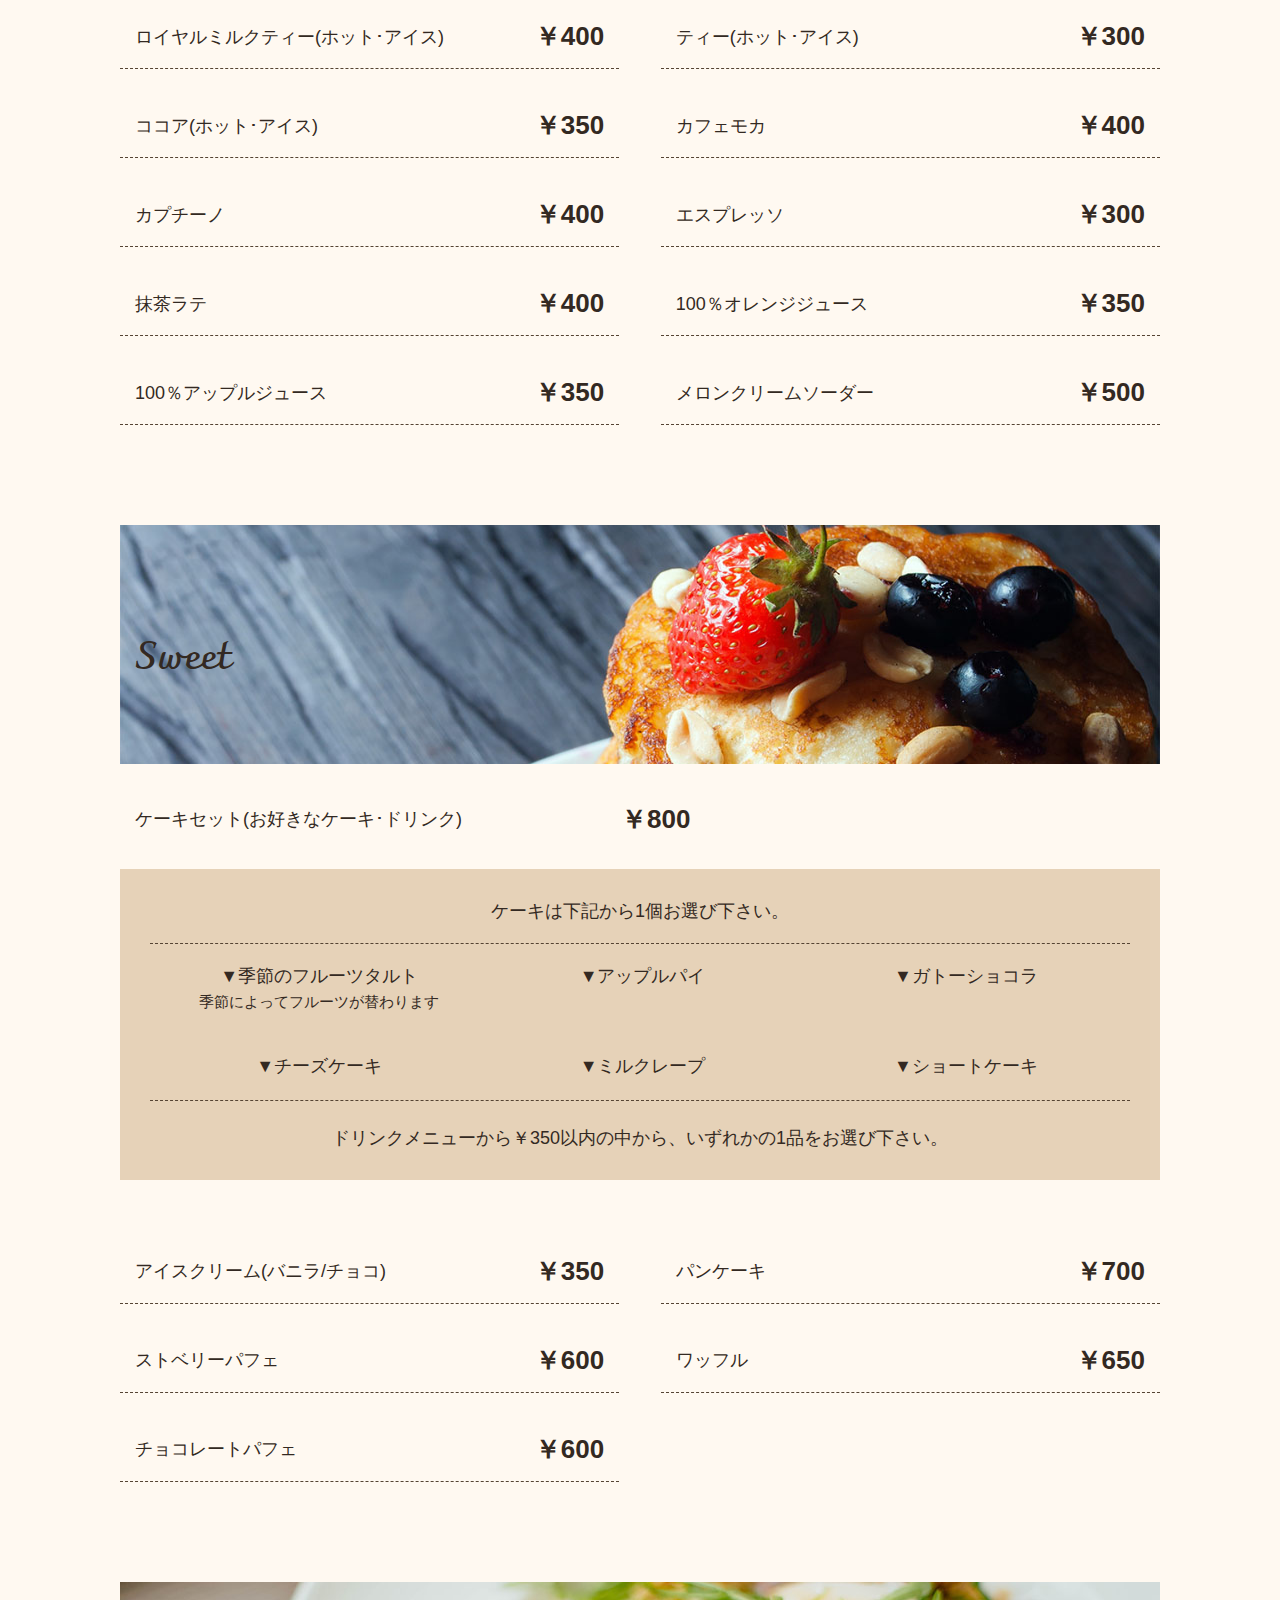
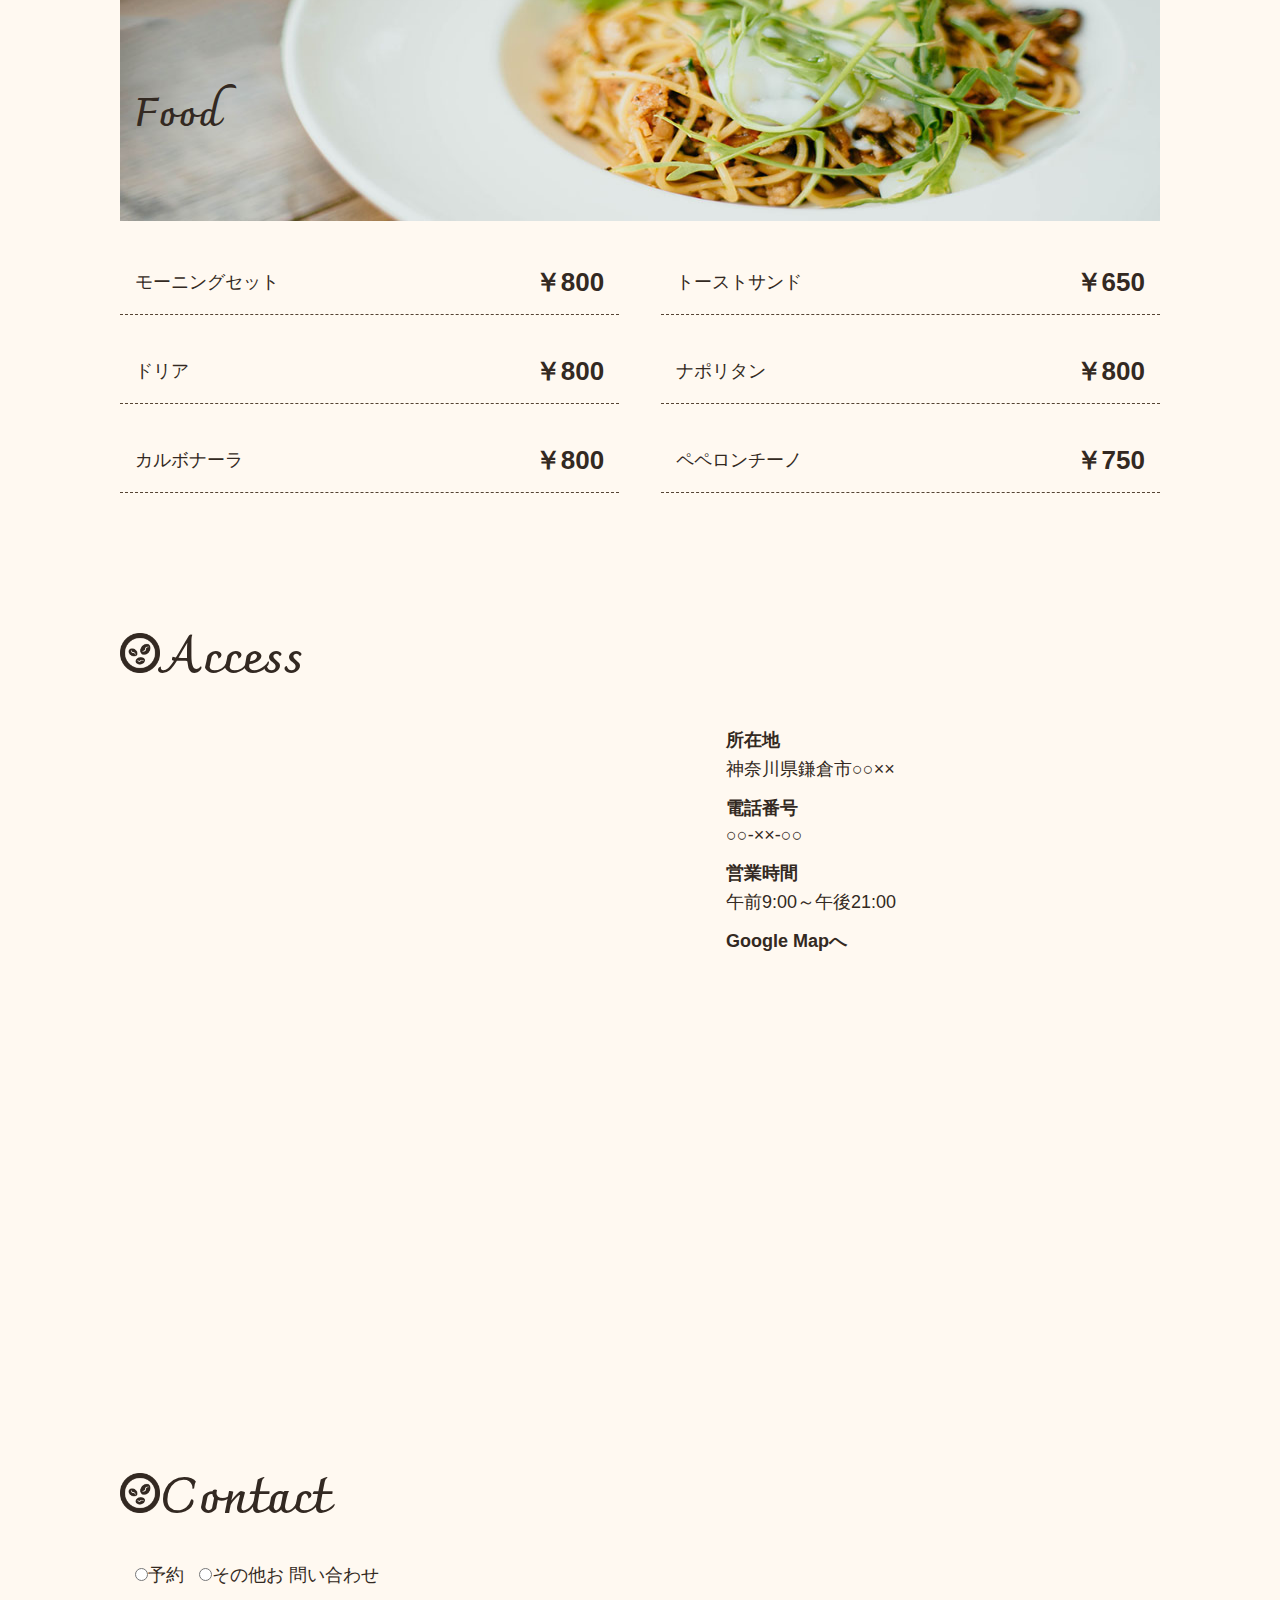
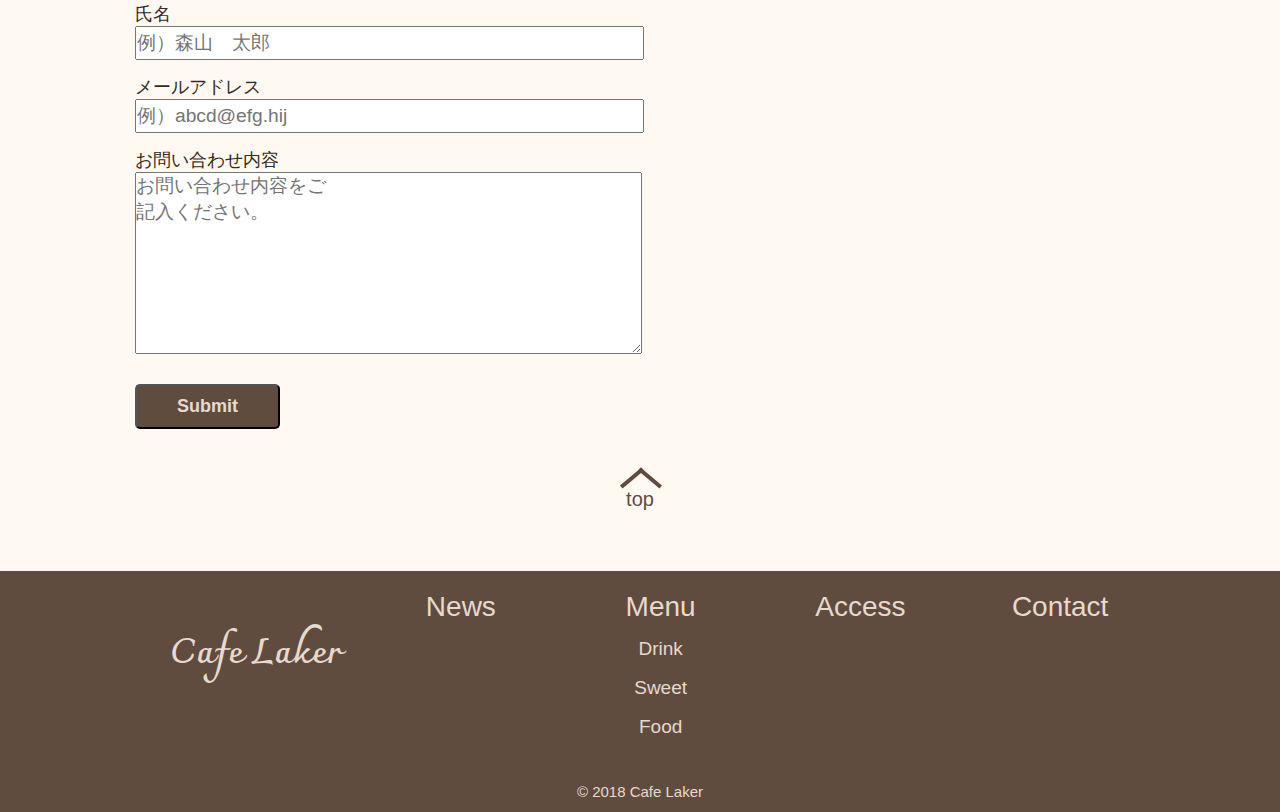
==== commit ce10c8d6: "Update index.html" ====
--- a/cafe/index.html
+++ b/cafe/index.html
@@ -60,8 +60,8 @@
             <h1><img class="icon" src="icon_054910.png" width="40">Menu</h1>
 
             <div id="drink">
-                <img class="menu-img" src="001.jpg" alt="Drink" width="1000" height="239">
-                <h2>Drink</h2>
+                <img class="menu-img" src="001.jpg" alt="Drink" width="1040" height="239">
+                <h2 class="menu-title">Drink</h2>
                 <div class="menu-list">
                     <div class="menu-list-in">
                         <div class="menu-name">
@@ -180,8 +180,8 @@
 
 
             <div id="sweet">
-                <img class="menu-img" src="002.jpg" alt="sweet" width="1000" height="239">
-                <h2>Sweet</h2>
+                <img class="menu-img" src="002.jpg" alt="sweet" width="1040" height="239">
+                <h2 class="menu-title">Sweet</h2>
 
                 <div class="menu-list-1">
                     <div class="menu-list-in1">
@@ -265,8 +265,8 @@
                 </div>
 
                 <div id="food">
-                    <img class="menu-img" src="003.jpg" alt="food" width="1000" height="239">
-                    <h2>Food</h2>
+                    <img class="menu-img" src="003.jpg" alt="food" width="1040" height="239">
+                    <h2 class="menu-title">Food</h2>
                     <div class="menu-list">
                         <div class="menu-list-in">
                             <div class="menu-name">
--- a/cafe/style.css
+++ b/cafe/style.css
@@ -14,6 +14,7 @@
 header {
     opacity: 0.95;
     position: fixed;
+    z-index: 2;
     width: 100%;
 }
 
@@ -161,7 +162,26 @@
     justify-content: space-between;
     overflow: hidden;
 }
-
+#drink{
+    position:relative;
+}
+
+#sweet{
+    position:relative;
+    margin-top: 50px;
+}
+
+#food{
+    position:relative;
+    margin-top: 50px;
+}
+.menu-title{
+    font-family: 'Charmonman', cursive;
+    position:absolute;
+    top: 146px;
+    font-size: 40px;
+    padding-left: 15px;
+}
 /*ケーキメニュー*/
 .cake-set {
     display: flex;
--- a/cafe/responsive.css
+++ b/cafe/responsive.css
@@ -10,7 +10,8 @@
     width: 100%;
 }
     header {
-        position: static;
+        position: relative;
+        
     }
     #logo {
         padding-top: 50px;
@@ -103,10 +104,20 @@
     #news {
         padding-top: 60px;
     }
+    #news-box {
+        margin-left: 15px;
+    }
     #news-box dt {
         float: none;
     }
+    #news-box dd {
+        padding-left: 15px;
+    }
     /*メニュー*/
+    .menu-title{
+         top: 80px;
+         font-size: 36px;
+    }
     #menu {
         padding-top: 60px;
     }
@@ -193,9 +204,7 @@
         h1 {
             font-size: 35px;
         }
-        #news-box {
-            margin-left: 15px;
-        }
+
         .menu-price {
             font-size: 24px;
         }
